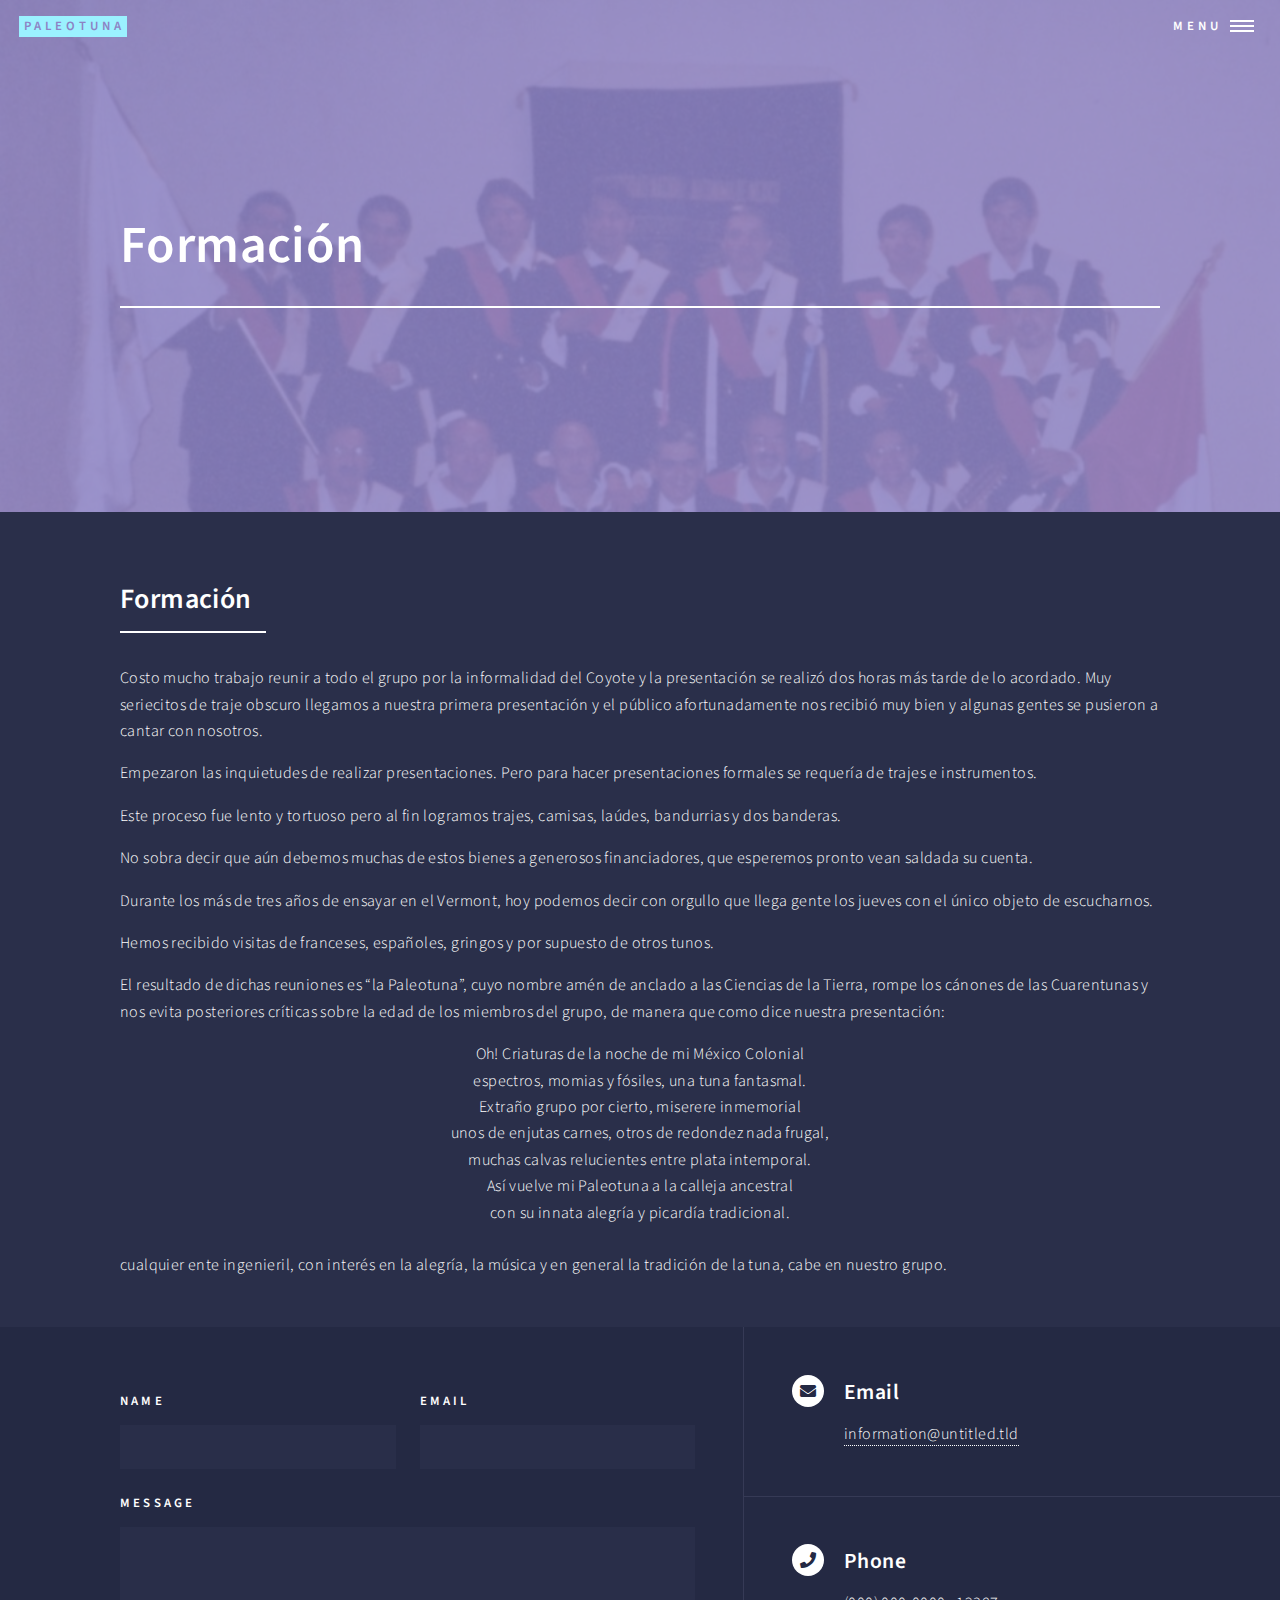
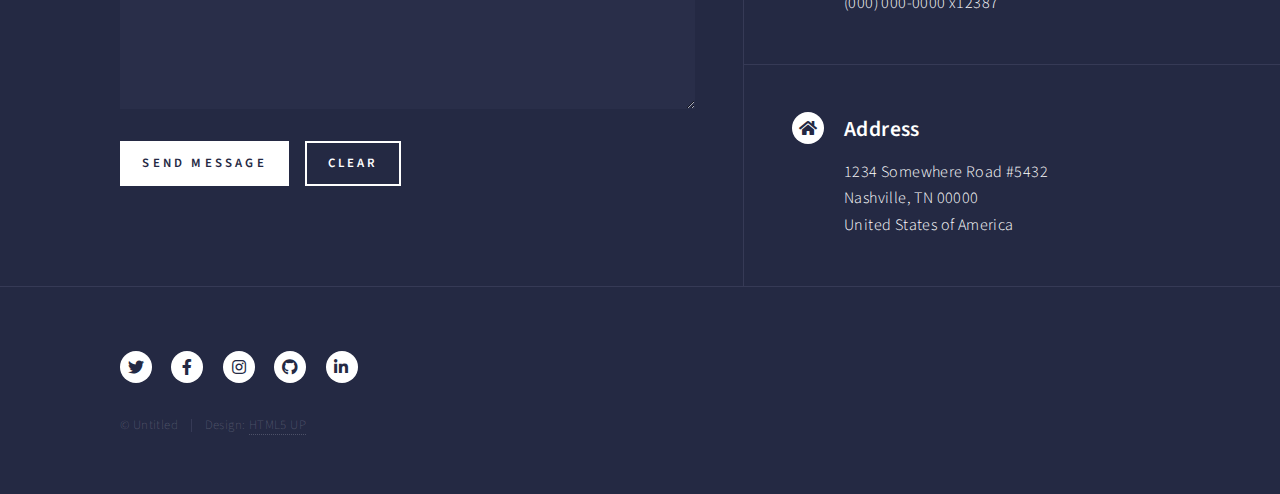
==== formacion.html @ 4a0a2aeb "paeloutun" ====
<!DOCTYPE HTML>
<!--
	Forty by HTML5 UP
	html5up.net | @ajlkn
	Free for personal and commercial use under the CCA 3.0 license (html5up.net/license)
-->
<html>
	<head>
		<title>Paleotuna</title>
		<meta charset="utf-8" />
		<meta name="viewport" content="width=device-width, initial-scale=1, user-scalable=no" />
		<link rel="stylesheet" href="assets/css/main.css" />
		<noscript><link rel="stylesheet" href="assets/css/noscript.css" /></noscript>
	</head>
	<body class="is-preload">

		<!-- Wrapper -->
			<div id="wrapper">

				<!-- Header -->
				<!-- Note: The "styleN" class below should match that of the banner element. -->
					<header id="header" class="alt style2">
						<a href="index.html" class="logo"><strong>PALEOTUNA</strong> </a>
						<nav>
							<a href="#menu">Menu</a>
						</nav>
					</header>

				<!-- Menu -->
					<nav id="menu">
						<ul class="links">
							<li><a href="index.html">Home</a></li>
							<li><a href="landing.html">Landing</a></li>
							<li><a href="generic.html">Generic</a></li>
							<li><a href="elements.html">Elements</a></li>
						</ul>
						<ul class="actions stacked">
							<li><a href="#" class="button primary fit">Get Started</a></li>
							<li><a href="#" class="button fit">Log In</a></li>
						</ul>
					</nav>

				<!-- Banner -->
				<!-- Note: The "styleN" class below should match that of the header element. -->
					<section id="banner" class="style2">
						<div class="inner">
							<span class="image">
								<img src="images/semblanza.jpg" alt="" />
							</span>
							<header class="major">
								<h1>Formación</h1>
							</header>
							<div class="content">
							
							</div>
						</div>
					</section>

				<!-- Main -->
					<div id="main">

						<!-- One -->
							<section id="one">
								<div class="inner">
									<header class="major">
										<h2>Formación</h2>
									</header>
                                   <p>
                                    Costo mucho trabajo reunir a todo el grupo por la informalidad del Coyote y la presentación se realizó dos horas más tarde de lo acordado. Muy seriecitos de traje obscuro llegamos a nuestra primera presentación y el público afortunadamente nos recibió muy bien y algunas gentes se pusieron a cantar con nosotros.</p>
                            <p>
                                Empezaron las inquietudes de realizar presentaciones.
                                Pero para hacer presentaciones formales se requería de trajes e instrumentos.
                                

                            </p>
                     <p>
                        Este proceso fue lento y tortuoso pero al fin logramos trajes, camisas, laúdes, bandurrias y dos banderas.
                        </p>
                            <p>No sobra decir que aún debemos muchas de estos bienes a generosos financiadores, que esperemos pronto vean saldada su cuenta.</p>
                        <p>Durante los más de tres años de ensayar en el Vermont, hoy podemos decir con orgullo que llega gente los jueves con el único objeto de escucharnos.</p>
                        
                        <p>Hemos recibido visitas de franceses, españoles, gringos y por supuesto de otros tunos.</p>
                        <p>El resultado de dichas reuniones es “la Paleotuna”, cuyo nombre amén de anclado a las Ciencias de la Tierra, rompe los cánones de las Cuarentunas y nos evita posteriores críticas sobre la edad de los miembros del grupo, de manera que como dice nuestra presentación:</p>
                        <div style="text-align: center;">
                        <span>Oh! Criaturas de la noche de mi México Colonial</span><br>
                        <span>espectros, momias y fósiles, una tuna fantasmal.</span><br>
                        <span>Extraño grupo por cierto, miserere inmemorial</span><br>
                        <span>unos de enjutas carnes, otros de redondez nada frugal,</span><br>
                        <span>muchas calvas relucientes entre plata intemporal.</span><br>
                        <span>Así vuelve  mi Paleotuna a la calleja ancestral</span><br>
                        <span>con su innata alegría y picardía tradicional.</span>
                    </div><br>
                    <p>cualquier ente ingenieril, con interés en la alegría, la música y en general la tradición de la tuna, cabe en nuestro grupo.</p>
                        </div>
							</section>

					

			

					</div>

				<!-- Contact -->
					<section id="contact">
						<div class="inner">
							<section>
								<form method="post" action="#">
									<div class="fields">
										<div class="field half">
											<label for="name">Name</label>
											<input type="text" name="name" id="name" />
										</div>
										<div class="field half">
											<label for="email">Email</label>
											<input type="text" name="email" id="email" />
										</div>
										<div class="field">
											<label for="message">Message</label>
											<textarea name="message" id="message" rows="6"></textarea>
										</div>
									</div>
									<ul class="actions">
										<li><input type="submit" value="Send Message" class="primary" /></li>
										<li><input type="reset" value="Clear" /></li>
									</ul>
								</form>
							</section>
							<section class="split">
								<section>
									<div class="contact-method">
										<span class="icon solid alt fa-envelope"></span>
										<h3>Email</h3>
										<a href="#">information@untitled.tld</a>
									</div>
								</section>
								<section>
									<div class="contact-method">
										<span class="icon solid alt fa-phone"></span>
										<h3>Phone</h3>
										<span>(000) 000-0000 x12387</span>
									</div>
								</section>
								<section>
									<div class="contact-method">
										<span class="icon solid alt fa-home"></span>
										<h3>Address</h3>
										<span>1234 Somewhere Road #5432<br />
										Nashville, TN 00000<br />
										United States of America</span>
									</div>
								</section>
							</section>
						</div>
					</section>

				<!-- Footer -->
					<footer id="footer">
						<div class="inner">
							<ul class="icons">
								<li><a href="#" class="icon brands alt fa-twitter"><span class="label">Twitter</span></a></li>
								<li><a href="#" class="icon brands alt fa-facebook-f"><span class="label">Facebook</span></a></li>
								<li><a href="#" class="icon brands alt fa-instagram"><span class="label">Instagram</span></a></li>
								<li><a href="#" class="icon brands alt fa-github"><span class="label">GitHub</span></a></li>
								<li><a href="#" class="icon brands alt fa-linkedin-in"><span class="label">LinkedIn</span></a></li>
							</ul>
							<ul class="copyright">
								<li>&copy; Untitled</li><li>Design: <a href="https://html5up.net">HTML5 UP</a></li>
							</ul>
						</div>
					</footer>

			</div>

		<!-- Scripts -->
			<script src="assets/js/jquery.min.js"></script>
			<script src="assets/js/jquery.scrolly.min.js"></script>
			<script src="assets/js/jquery.scrollex.min.js"></script>
			<script src="assets/js/browser.min.js"></script>
			<script src="assets/js/breakpoints.min.js"></script>
			<script src="assets/js/util.js"></script>
			<script src="assets/js/main.js"></script>

	</body>
</html>
---- assets/css/main.css ----
@import url(fontawesome-all.min.css);
@import url("https://fonts.googleapis.com/css?family=Source+Sans+Pro:300,300italic,600,600italic");

/*
	Forty by HTML5 UP
	html5up.net | @ajlkn
	Free for personal and commercial use under the CCA 3.0 license (html5up.net/license)
*/

html, body, div, span, applet, object,
iframe, h1, h2, h3, h4, h5, h6, p, blockquote,
pre, a, abbr, acronym, address, big, cite,
code, del, dfn, em, img, ins, kbd, q, s, samp,
small, strike, strong, sub, sup, tt, var, b,
u, i, center, dl, dt, dd, ol, ul, li, fieldset,
form, label, legend, table, caption, tbody,
tfoot, thead, tr, th, td, article, aside,
canvas, details, embed, figure, figcaption,
footer, header, hgroup, menu, nav, output, ruby,
section, summary, time, mark, audio, video {
	margin: 0;
	padding: 0;
	border: 0;
	font-size: 100%;
	font: inherit;
	vertical-align: baseline;}

article, aside, details, figcaption, figure,
footer, header, hgroup, menu, nav, section {
	display: block;}

body {
	line-height: 1;
}

ol, ul {
	list-style: none;
}

blockquote, q {
	quotes: none;
}

	blockquote:before, blockquote:after, q:before, q:after {
		content: '';
		content: none;
	}

table {
	border-collapse: collapse;
	border-spacing: 0;
}

body {
	-webkit-text-size-adjust: none;
}

mark {
	background-color: transparent;
	color: inherit;
}

input::-moz-focus-inner {
	border: 0;
	padding: 0;
}

input, select, textarea {
	-moz-appearance: none;
	-webkit-appearance: none;
	-ms-appearance: none;
	appearance: none;
}

/* Basic */

	@-ms-viewport {
		width: device-width;
	}

	body {
		-ms-overflow-style: scrollbar;
	}

	@media screen and (max-width: 480px) {

		html, body {
			min-width: 320px;
		}

	}

	html {
		box-sizing: border-box;
	}

	*, *:before, *:after {
		box-sizing: inherit;
	}

	body {
		background: #242943;
	}

		body.is-preload *, body.is-preload *:before, body.is-preload *:after {
			-moz-animation: none !important;
			-webkit-animation: none !important;
			-ms-animation: none !important;
			animation: none !important;
			-moz-transition: none !important;
			-webkit-transition: none !important;
			-ms-transition: none !important;
			transition: none !important;
		}

/* Type */

	body, input, select, textarea {
		color: #ffffff;
		font-family: "Source Sans Pro", Helvetica, sans-serif;
		font-size: 17pt;
		font-weight: 300;
		letter-spacing: 0.025em;
		line-height: 1.65;
	}

		@media screen and (max-width: 1680px) {

			body, input, select, textarea {
				font-size: 14pt;
			}

		}

		@media screen and (max-width: 1280px) {

			body, input, select, textarea {
				font-size: 12pt;
			}

		}

		@media screen and (max-width: 360px) {

			body, input, select, textarea {
				font-size: 11pt;
			}

		}

	a {
		-moz-transition: color 0.2s ease-in-out, border-bottom-color 0.2s ease-in-out;
		-webkit-transition: color 0.2s ease-in-out, border-bottom-color 0.2s ease-in-out;
		-ms-transition: color 0.2s ease-in-out, border-bottom-color 0.2s ease-in-out;
		transition: color 0.2s ease-in-out, border-bottom-color 0.2s ease-in-out;
		border-bottom: dotted 1px;
		color: inherit;
		text-decoration: none;
	}

		a:hover {
			border-bottom-color: transparent;
			color: #9bf1ff !important;
		}

		a:active {
			color: #53e3fb !important;
		}

	strong, b {
		color: #ffffff;
		font-weight: 600;
	}

	em, i {
		font-style: italic;
	}

	p {
		margin: 0 0 1em 0;
	}

	h1, h2, h3, h4, h5, h6 {
		color: #ffffff;
		font-weight: 600;
		line-height: 1.65;
		margin: 0 0 1em 0;
	}

		h1 a, h2 a, h3 a, h4 a, h5 a, h6 a {
			color: inherit;
			border-bottom: 0;
		}

	h1 {
		font-size: 2.5em;
	}

	h2 {
		font-size: 1.75em;
	}

	h3 {
		font-size: 1.35em;
	}

	h4 {
		font-size: 1.1em;
	}

	h5 {
		font-size: 0.9em;
	}

	h6 {
		font-size: 0.7em;
	}

	@media screen and (max-width: 736px) {

		h1 {
			font-size: 2em;
		}

		h2 {
			font-size: 1.5em;
		}

		h3 {
			font-size: 1.25em;
		}

	}

	sub {
		font-size: 0.8em;
		position: relative;
		top: 0.5em;
	}

	sup {
		font-size: 0.8em;
		position: relative;
		top: -0.5em;
	}

	blockquote {
		border-left: solid 4px rgba(212, 212, 255, 0.1);
		font-style: italic;
		margin: 0 0 2em 0;
		padding: 0.5em 0 0.5em 2em;
	}

	code {
		background: rgba(212, 212, 255, 0.035);
		font-family: "Courier New", monospace;
		font-size: 0.9em;
		margin: 0 0.25em;
		padding: 0.25em 0.65em;
	}

	pre {
		-webkit-overflow-scrolling: touch;
		font-family: "Courier New", monospace;
		font-size: 0.9em;
		margin: 0 0 2em 0;
	}

		pre code {
			display: block;
			line-height: 1.75;
			padding: 1em 1.5em;
			overflow-x: auto;
		}

	hr {
		border: 0;
		border-bottom: solid 1px rgba(212, 212, 255, 0.1);
		margin: 2em 0;
	}

		hr.major {
			margin: 3em 0;
		}

	.align-left {
		text-align: left;
	}

	.align-center {
		text-align: center;
	}

	.align-right {
		text-align: right;
	}

/* Row */

	.row {
		display: flex;
		flex-wrap: wrap;
		box-sizing: border-box;
		align-items: stretch;
	}

		.row > * {
			box-sizing: border-box;
		}

		.row.gtr-uniform > * > :last-child {
			margin-bottom: 0;
		}

		.row.aln-left {
			justify-content: flex-start;
		}

		.row.aln-center {
			justify-content: center;
		}

		.row.aln-right {
			justify-content: flex-end;
		}

		.row.aln-top {
			align-items: flex-start;
		}

		.row.aln-middle {
			align-items: center;
		}

		.row.aln-bottom {
			align-items: flex-end;
		}

		.row > .imp {
			order: -1;
		}

		.row > .col-1 {
			width: 8.33333%;
		}

		.row > .off-1 {
			margin-left: 8.33333%;
		}

		.row > .col-2 {
			width: 16.66667%;
		}

		.row > .off-2 {
			margin-left: 16.66667%;
		}

		.row > .col-3 {
			width: 25%;
		}

		.row > .off-3 {
			margin-left: 25%;
		}

		.row > .col-4 {
			width: 33.33333%;
		}

		.row > .off-4 {
			margin-left: 33.33333%;
		}

		.row > .col-5 {
			width: 41.66667%;
		}

		.row > .off-5 {
			margin-left: 41.66667%;
		}

		.row > .col-6 {
			width: 50%;
		}

		.row > .off-6 {
			margin-left: 50%;
		}

		.row > .col-7 {
			width: 58.33333%;
		}

		.row > .off-7 {
			margin-left: 58.33333%;
		}

		.row > .col-8 {
			width: 66.66667%;
		}

		.row > .off-8 {
			margin-left: 66.66667%;
		}

		.row > .col-9 {
			width: 75%;
		}

		.row > .off-9 {
			margin-left: 75%;
		}

		.row > .col-10 {
			width: 83.33333%;
		}

		.row > .off-10 {
			margin-left: 83.33333%;
		}

		.row > .col-11 {
			width: 91.66667%;
		}

		.row > .off-11 {
			margin-left: 91.66667%;
		}

		.row > .col-12 {
			width: 100%;
		}

		.row > .off-12 {
			margin-left: 100%;
		}

		.row.gtr-0 {
			margin-top: 0;
			margin-left: 0em;
		}

			.row.gtr-0 > * {
				padding: 0 0 0 0em;
			}

			.row.gtr-0.gtr-uniform {
				margin-top: 0em;
			}

				.row.gtr-0.gtr-uniform > * {
					padding-top: 0em;
				}

		.row.gtr-25 {
			margin-top: 0;
			margin-left: -0.5em;
		}

			.row.gtr-25 > * {
				padding: 0 0 0 0.5em;
			}

			.row.gtr-25.gtr-uniform {
				margin-top: -0.5em;
			}

				.row.gtr-25.gtr-uniform > * {
					padding-top: 0.5em;
				}

		.row.gtr-50 {
			margin-top: 0;
			margin-left: -1em;
		}

			.row.gtr-50 > * {
				padding: 0 0 0 1em;
			}

			.row.gtr-50.gtr-uniform {
				margin-top: -1em;
			}

				.row.gtr-50.gtr-uniform > * {
					padding-top: 1em;
				}

		.row {
			margin-top: 0;
			margin-left: -2em;
		}

			.row > * {
				padding: 0 0 0 2em;
			}

			.row.gtr-uniform {
				margin-top: -2em;
			}

				.row.gtr-uniform > * {
					padding-top: 2em;
				}

		.row.gtr-150 {
			margin-top: 0;
			margin-left: -3em;
		}

			.row.gtr-150 > * {
				padding: 0 0 0 3em;
			}

			.row.gtr-150.gtr-uniform {
				margin-top: -3em;
			}

				.row.gtr-150.gtr-uniform > * {
					padding-top: 3em;
				}

		.row.gtr-200 {
			margin-top: 0;
			margin-left: -4em;
		}

			.row.gtr-200 > * {
				padding: 0 0 0 4em;
			}

			.row.gtr-200.gtr-uniform {
				margin-top: -4em;
			}

				.row.gtr-200.gtr-uniform > * {
					padding-top: 4em;
				}

		@media screen and (max-width: 1680px) {

			.row {
				display: flex;
				flex-wrap: wrap;
				box-sizing: border-box;
				align-items: stretch;
			}

				.row > * {
					box-sizing: border-box;
				}

				.row.gtr-uniform > * > :last-child {
					margin-bottom: 0;
				}

				.row.aln-left {
					justify-content: flex-start;
				}

				.row.aln-center {
					justify-content: center;
				}

				.row.aln-right {
					justify-content: flex-end;
				}

				.row.aln-top {
					align-items: flex-start;
				}

				.row.aln-middle {
					align-items: center;
				}

				.row.aln-bottom {
					align-items: flex-end;
				}

				.row > .imp-xlarge {
					order: -1;
				}

				.row > .col-1-xlarge {
					width: 8.33333%;
				}

				.row > .off-1-xlarge {
					margin-left: 8.33333%;
				}

				.row > .col-2-xlarge {
					width: 16.66667%;
				}

				.row > .off-2-xlarge {
					margin-left: 16.66667%;
				}

				.row > .col-3-xlarge {
					width: 25%;
				}

				.row > .off-3-xlarge {
					margin-left: 25%;
				}

				.row > .col-4-xlarge {
					width: 33.33333%;
				}

				.row > .off-4-xlarge {
					margin-left: 33.33333%;
				}

				.row > .col-5-xlarge {
					width: 41.66667%;
				}

				.row > .off-5-xlarge {
					margin-left: 41.66667%;
				}

				.row > .col-6-xlarge {
					width: 50%;
				}

				.row > .off-6-xlarge {
					margin-left: 50%;
				}

				.row > .col-7-xlarge {
					width: 58.33333%;
				}

				.row > .off-7-xlarge {
					margin-left: 58.33333%;
				}

				.row > .col-8-xlarge {
					width: 66.66667%;
				}

				.row > .off-8-xlarge {
					margin-left: 66.66667%;
				}

				.row > .col-9-xlarge {
					width: 75%;
				}

				.row > .off-9-xlarge {
					margin-left: 75%;
				}

				.row > .col-10-xlarge {
					width: 83.33333%;
				}

				.row > .off-10-xlarge {
					margin-left: 83.33333%;
				}

				.row > .col-11-xlarge {
					width: 91.66667%;
				}

				.row > .off-11-xlarge {
					margin-left: 91.66667%;
				}

				.row > .col-12-xlarge {
					width: 100%;
				}

				.row > .off-12-xlarge {
					margin-left: 100%;
				}

				.row.gtr-0 {
					margin-top: 0;
					margin-left: 0em;
				}

					.row.gtr-0 > * {
						padding: 0 0 0 0em;
					}

					.row.gtr-0.gtr-uniform {
						margin-top: 0em;
					}

						.row.gtr-0.gtr-uniform > * {
							padding-top: 0em;
						}

				.row.gtr-25 {
					margin-top: 0;
					margin-left: -0.5em;
				}

					.row.gtr-25 > * {
						padding: 0 0 0 0.5em;
					}

					.row.gtr-25.gtr-uniform {
						margin-top: -0.5em;
					}

						.row.gtr-25.gtr-uniform > * {
							padding-top: 0.5em;
						}

				.row.gtr-50 {
					margin-top: 0;
					margin-left: -1em;
				}

					.row.gtr-50 > * {
						padding: 0 0 0 1em;
					}

					.row.gtr-50.gtr-uniform {
						margin-top: -1em;
					}

						.row.gtr-50.gtr-uniform > * {
							padding-top: 1em;
						}

				.row {
					margin-top: 0;
					margin-left: -2em;
				}

					.row > * {
						padding: 0 0 0 2em;
					}

					.row.gtr-uniform {
						margin-top: -2em;
					}

						.row.gtr-uniform > * {
							padding-top: 2em;
						}

				.row.gtr-150 {
					margin-top: 0;
					margin-left: -3em;
				}

					.row.gtr-150 > * {
						padding: 0 0 0 3em;
					}

					.row.gtr-150.gtr-uniform {
						margin-top: -3em;
					}

						.row.gtr-150.gtr-uniform > * {
							padding-top: 3em;
						}

				.row.gtr-200 {
					margin-top: 0;
					margin-left: -4em;
				}

					.row.gtr-200 > * {
						padding: 0 0 0 4em;
					}

					.row.gtr-200.gtr-uniform {
						margin-top: -4em;
					}

						.row.gtr-200.gtr-uniform > * {
							padding-top: 4em;
						}

		}

		@media screen and (max-width: 1280px) {

			.row {
				display: flex;
				flex-wrap: wrap;
				box-sizing: border-box;
				align-items: stretch;
			}

				.row > * {
					box-sizing: border-box;
				}

				.row.gtr-uniform > * > :last-child {
					margin-bottom: 0;
				}

				.row.aln-left {
					justify-content: flex-start;
				}

				.row.aln-center {
					justify-content: center;
				}

				.row.aln-right {
					justify-content: flex-end;
				}

				.row.aln-top {
					align-items: flex-start;
				}

				.row.aln-middle {
					align-items: center;
				}

				.row.aln-bottom {
					align-items: flex-end;
				}

				.row > .imp-large {
					order: -1;
				}

				.row > .col-1-large {
					width: 8.33333%;
				}

				.row > .off-1-large {
					margin-left: 8.33333%;
				}

				.row > .col-2-large {
					width: 16.66667%;
				}

				.row > .off-2-large {
					margin-left: 16.66667%;
				}

				.row > .col-3-large {
					width: 25%;
				}

				.row > .off-3-large {
					margin-left: 25%;
				}

				.row > .col-4-large {
					width: 33.33333%;
				}

				.row > .off-4-large {
					margin-left: 33.33333%;
				}

				.row > .col-5-large {
					width: 41.66667%;
				}

				.row > .off-5-large {
					margin-left: 41.66667%;
				}

				.row > .col-6-large {
					width: 50%;
				}

				.row > .off-6-large {
					margin-left: 50%;
				}

				.row > .col-7-large {
					width: 58.33333%;
				}

				.row > .off-7-large {
					margin-left: 58.33333%;
				}

				.row > .col-8-large {
					width: 66.66667%;
				}

				.row > .off-8-large {
					margin-left: 66.66667%;
				}

				.row > .col-9-large {
					width: 75%;
				}

				.row > .off-9-large {
					margin-left: 75%;
				}

				.row > .col-10-large {
					width: 83.33333%;
				}

				.row > .off-10-large {
					margin-left: 83.33333%;
				}

				.row > .col-11-large {
					width: 91.66667%;
				}

				.row > .off-11-large {
					margin-left: 91.66667%;
				}

				.row > .col-12-large {
					width: 100%;
				}

				.row > .off-12-large {
					margin-left: 100%;
				}

				.row.gtr-0 {
					margin-top: 0;
					margin-left: 0em;
				}

					.row.gtr-0 > * {
						padding: 0 0 0 0em;
					}

					.row.gtr-0.gtr-uniform {
						margin-top: 0em;
					}

						.row.gtr-0.gtr-uniform > * {
							padding-top: 0em;
						}

				.row.gtr-25 {
					margin-top: 0;
					margin-left: -0.375em;
				}

					.row.gtr-25 > * {
						padding: 0 0 0 0.375em;
					}

					.row.gtr-25.gtr-uniform {
						margin-top: -0.375em;
					}

						.row.gtr-25.gtr-uniform > * {
							padding-top: 0.375em;
						}

				.row.gtr-50 {
					margin-top: 0;
					margin-left: -0.75em;
				}

					.row.gtr-50 > * {
						padding: 0 0 0 0.75em;
					}

					.row.gtr-50.gtr-uniform {
						margin-top: -0.75em;
					}

						.row.gtr-50.gtr-uniform > * {
							padding-top: 0.75em;
						}

				.row {
					margin-top: 0;
					margin-left: -1.5em;
				}

					.row > * {
						padding: 0 0 0 1.5em;
					}

					.row.gtr-uniform {
						margin-top: -1.5em;
					}

						.row.gtr-uniform > * {
							padding-top: 1.5em;
						}

				.row.gtr-150 {
					margin-top: 0;
					margin-left: -2.25em;
				}

					.row.gtr-150 > * {
						padding: 0 0 0 2.25em;
					}

					.row.gtr-150.gtr-uniform {
						margin-top: -2.25em;
					}

						.row.gtr-150.gtr-uniform > * {
							padding-top: 2.25em;
						}

				.row.gtr-200 {
					margin-top: 0;
					margin-left: -3em;
				}

					.row.gtr-200 > * {
						padding: 0 0 0 3em;
					}

					.row.gtr-200.gtr-uniform {
						margin-top: -3em;
					}

						.row.gtr-200.gtr-uniform > * {
							padding-top: 3em;
						}

		}

		@media screen and (max-width: 980px) {

			.row {
				display: flex;
				flex-wrap: wrap;
				box-sizing: border-box;
				align-items: stretch;
			}

				.row > * {
					box-sizing: border-box;
				}

				.row.gtr-uniform > * > :last-child {
					margin-bottom: 0;
				}

				.row.aln-left {
					justify-content: flex-start;
				}

				.row.aln-center {
					justify-content: center;
				}

				.row.aln-right {
					justify-content: flex-end;
				}

				.row.aln-top {
					align-items: flex-start;
				}

				.row.aln-middle {
					align-items: center;
				}

				.row.aln-bottom {
					align-items: flex-end;
				}

				.row > .imp-medium {
					order: -1;
				}

				.row > .col-1-medium {
					width: 8.33333%;
				}

				.row > .off-1-medium {
					margin-left: 8.33333%;
				}

				.row > .col-2-medium {
					width: 16.66667%;
				}

				.row > .off-2-medium {
					margin-left: 16.66667%;
				}

				.row > .col-3-medium {
					width: 25%;
				}

				.row > .off-3-medium {
					margin-left: 25%;
				}

				.row > .col-4-medium {
					width: 33.33333%;
				}

				.row > .off-4-medium {
					margin-left: 33.33333%;
				}

				.row > .col-5-medium {
					width: 41.66667%;
				}

				.row > .off-5-medium {
					margin-left: 41.66667%;
				}

				.row > .col-6-medium {
					width: 50%;
				}

				.row > .off-6-medium {
					margin-left: 50%;
				}

				.row > .col-7-medium {
					width: 58.33333%;
				}

				.row > .off-7-medium {
					margin-left: 58.33333%;
				}

				.row > .col-8-medium {
					width: 66.66667%;
				}

				.row > .off-8-medium {
					margin-left: 66.66667%;
				}

				.row > .col-9-medium {
					width: 75%;
				}

				.row > .off-9-medium {
					margin-left: 75%;
				}

				.row > .col-10-medium {
					width: 83.33333%;
				}

				.row > .off-10-medium {
					margin-left: 83.33333%;
				}

				.row > .col-11-medium {
					width: 91.66667%;
				}

				.row > .off-11-medium {
					margin-left: 91.66667%;
				}

				.row > .col-12-medium {
					width: 100%;
				}

				.row > .off-12-medium {
					margin-left: 100%;
				}

				.row.gtr-0 {
					margin-top: 0;
					margin-left: 0em;
				}

					.row.gtr-0 > * {
						padding: 0 0 0 0em;
					}

					.row.gtr-0.gtr-uniform {
						margin-top: 0em;
					}

						.row.gtr-0.gtr-uniform > * {
							padding-top: 0em;
						}

				.row.gtr-25 {
					margin-top: 0;
					margin-left: -0.375em;
				}

					.row.gtr-25 > * {
						padding: 0 0 0 0.375em;
					}

					.row.gtr-25.gtr-uniform {
						margin-top: -0.375em;
					}

						.row.gtr-25.gtr-uniform > * {
							padding-top: 0.375em;
						}

				.row.gtr-50 {
					margin-top: 0;
					margin-left: -0.75em;
				}

					.row.gtr-50 > * {
						padding: 0 0 0 0.75em;
					}

					.row.gtr-50.gtr-uniform {
						margin-top: -0.75em;
					}

						.row.gtr-50.gtr-uniform > * {
							padding-top: 0.75em;
						}

				.row {
					margin-top: 0;
					margin-left: -1.5em;
				}

					.row > * {
						padding: 0 0 0 1.5em;
					}

					.row.gtr-uniform {
						margin-top: -1.5em;
					}

						.row.gtr-uniform > * {
							padding-top: 1.5em;
						}

				.row.gtr-150 {
					margin-top: 0;
					margin-left: -2.25em;
				}

					.row.gtr-150 > * {
						padding: 0 0 0 2.25em;
					}

					.row.gtr-150.gtr-uniform {
						margin-top: -2.25em;
					}

						.row.gtr-150.gtr-uniform > * {
							padding-top: 2.25em;
						}

				.row.gtr-200 {
					margin-top: 0;
					margin-left: -3em;
				}

					.row.gtr-200 > * {
						padding: 0 0 0 3em;
					}

					.row.gtr-200.gtr-uniform {
						margin-top: -3em;
					}

						.row.gtr-200.gtr-uniform > * {
							padding-top: 3em;
						}

		}

		@media screen and (max-width: 736px) {

			.row {
				display: flex;
				flex-wrap: wrap;
				box-sizing: border-box;
				align-items: stretch;
			}

				.row > * {
					box-sizing: border-box;
				}

				.row.gtr-uniform > * > :last-child {
					margin-bottom: 0;
				}

				.row.aln-left {
					justify-content: flex-start;
				}

				.row.aln-center {
					justify-content: center;
				}

				.row.aln-right {
					justify-content: flex-end;
				}

				.row.aln-top {
					align-items: flex-start;
				}

				.row.aln-middle {
					align-items: center;
				}

				.row.aln-bottom {
					align-items: flex-end;
				}

				.row > .imp-small {
					order: -1;
				}

				.row > .col-1-small {
					width: 8.33333%;
				}

				.row > .off-1-small {
					margin-left: 8.33333%;
				}

				.row > .col-2-small {
					width: 16.66667%;
				}

				.row > .off-2-small {
					margin-left: 16.66667%;
				}

				.row > .col-3-small {
					width: 25%;
				}

				.row > .off-3-small {
					margin-left: 25%;
				}

				.row > .col-4-small {
					width: 33.33333%;
				}

				.row > .off-4-small {
					margin-left: 33.33333%;
				}

				.row > .col-5-small {
					width: 41.66667%;
				}

				.row > .off-5-small {
					margin-left: 41.66667%;
				}

				.row > .col-6-small {
					width: 50%;
				}

				.row > .off-6-small {
					margin-left: 50%;
				}

				.row > .col-7-small {
					width: 58.33333%;
				}

				.row > .off-7-small {
					margin-left: 58.33333%;
				}

				.row > .col-8-small {
					width: 66.66667%;
				}

				.row > .off-8-small {
					margin-left: 66.66667%;
				}

				.row > .col-9-small {
					width: 75%;
				}

				.row > .off-9-small {
					margin-left: 75%;
				}

				.row > .col-10-small {
					width: 83.33333%;
				}

				.row > .off-10-small {
					margin-left: 83.33333%;
				}

				.row > .col-11-small {
					width: 91.66667%;
				}

				.row > .off-11-small {
					margin-left: 91.66667%;
				}

				.row > .col-12-small {
					width: 100%;
				}

				.row > .off-12-small {
					margin-left: 100%;
				}

				.row.gtr-0 {
					margin-top: 0;
					margin-left: 0em;
				}

					.row.gtr-0 > * {
						padding: 0 0 0 0em;
					}

					.row.gtr-0.gtr-uniform {
						margin-top: 0em;
					}

						.row.gtr-0.gtr-uniform > * {
							padding-top: 0em;
						}

				.row.gtr-25 {
					margin-top: 0;
					margin-left: -0.3125em;
				}

					.row.gtr-25 > * {
						padding: 0 0 0 0.3125em;
					}

					.row.gtr-25.gtr-uniform {
						margin-top: -0.3125em;
					}

						.row.gtr-25.gtr-uniform > * {
							padding-top: 0.3125em;
						}

				.row.gtr-50 {
					margin-top: 0;
					margin-left: -0.625em;
				}

					.row.gtr-50 > * {
						padding: 0 0 0 0.625em;
					}

					.row.gtr-50.gtr-uniform {
						margin-top: -0.625em;
					}

						.row.gtr-50.gtr-uniform > * {
							padding-top: 0.625em;
						}

				.row {
					margin-top: 0;
					margin-left: -1.25em;
				}

					.row > * {
						padding: 0 0 0 1.25em;
					}

					.row.gtr-uniform {
						margin-top: -1.25em;
					}

						.row.gtr-uniform > * {
							padding-top: 1.25em;
						}

				.row.gtr-150 {
					margin-top: 0;
					margin-left: -1.875em;
				}

					.row.gtr-150 > * {
						padding: 0 0 0 1.875em;
					}

					.row.gtr-150.gtr-uniform {
						margin-top: -1.875em;
					}

						.row.gtr-150.gtr-uniform > * {
							padding-top: 1.875em;
						}

				.row.gtr-200 {
					margin-top: 0;
					margin-left: -2.5em;
				}

					.row.gtr-200 > * {
						padding: 0 0 0 2.5em;
					}

					.row.gtr-200.gtr-uniform {
						margin-top: -2.5em;
					}

						.row.gtr-200.gtr-uniform > * {
							padding-top: 2.5em;
						}

		}

		@media screen and (max-width: 480px) {

			.row {
				display: flex;
				flex-wrap: wrap;
				box-sizing: border-box;
				align-items: stretch;
			}

				.row > * {
					box-sizing: border-box;
				}

				.row.gtr-uniform > * > :last-child {
					margin-bottom: 0;
				}

				.row.aln-left {
					justify-content: flex-start;
				}

				.row.aln-center {
					justify-content: center;
				}

				.row.aln-right {
					justify-content: flex-end;
				}

				.row.aln-top {
					align-items: flex-start;
				}

				.row.aln-middle {
					align-items: center;
				}

				.row.aln-bottom {
					align-items: flex-end;
				}

				.row > .imp-xsmall {
					order: -1;
				}

				.row > .col-1-xsmall {
					width: 8.33333%;
				}

				.row > .off-1-xsmall {
					margin-left: 8.33333%;
				}

				.row > .col-2-xsmall {
					width: 16.66667%;
				}

				.row > .off-2-xsmall {
					margin-left: 16.66667%;
				}

				.row > .col-3-xsmall {
					width: 25%;
				}

				.row > .off-3-xsmall {
					margin-left: 25%;
				}

				.row > .col-4-xsmall {
					width: 33.33333%;
				}

				.row > .off-4-xsmall {
					margin-left: 33.33333%;
				}

				.row > .col-5-xsmall {
					width: 41.66667%;
				}

				.row > .off-5-xsmall {
					margin-left: 41.66667%;
				}

				.row > .col-6-xsmall {
					width: 50%;
				}

				.row > .off-6-xsmall {
					margin-left: 50%;
				}

				.row > .col-7-xsmall {
					width: 58.33333%;
				}

				.row > .off-7-xsmall {
					margin-left: 58.33333%;
				}

				.row > .col-8-xsmall {
					width: 66.66667%;
				}

				.row > .off-8-xsmall {
					margin-left: 66.66667%;
				}

				.row > .col-9-xsmall {
					width: 75%;
				}

				.row > .off-9-xsmall {
					margin-left: 75%;
				}

				.row > .col-10-xsmall {
					width: 83.33333%;
				}

				.row > .off-10-xsmall {
					margin-left: 83.33333%;
				}

				.row > .col-11-xsmall {
					width: 91.66667%;
				}

				.row > .off-11-xsmall {
					margin-left: 91.66667%;
				}

				.row > .col-12-xsmall {
					width: 100%;
				}

				.row > .off-12-xsmall {
					margin-left: 100%;
				}

				.row.gtr-0 {
					margin-top: 0;
					margin-left: 0em;
				}

					.row.gtr-0 > * {
						padding: 0 0 0 0em;
					}

					.row.gtr-0.gtr-uniform {
						margin-top: 0em;
					}

						.row.gtr-0.gtr-uniform > * {
							padding-top: 0em;
						}

				.row.gtr-25 {
					margin-top: 0;
					margin-left: -0.3125em;
				}

					.row.gtr-25 > * {
						padding: 0 0 0 0.3125em;
					}

					.row.gtr-25.gtr-uniform {
						margin-top: -0.3125em;
					}

						.row.gtr-25.gtr-uniform > * {
							padding-top: 0.3125em;
						}

				.row.gtr-50 {
					margin-top: 0;
					margin-left: -0.625em;
				}

					.row.gtr-50 > * {
						padding: 0 0 0 0.625em;
					}

					.row.gtr-50.gtr-uniform {
						margin-top: -0.625em;
					}

						.row.gtr-50.gtr-uniform > * {
							padding-top: 0.625em;
						}

				.row {
					margin-top: 0;
					margin-left: -1.25em;
				}

					.row > * {
						padding: 0 0 0 1.25em;
					}

					.row.gtr-uniform {
						margin-top: -1.25em;
					}

						.row.gtr-uniform > * {
							padding-top: 1.25em;
						}

				.row.gtr-150 {
					margin-top: 0;
					margin-left: -1.875em;
				}

					.row.gtr-150 > * {
						padding: 0 0 0 1.875em;
					}

					.row.gtr-150.gtr-uniform {
						margin-top: -1.875em;
					}

						.row.gtr-150.gtr-uniform > * {
							padding-top: 1.875em;
						}

				.row.gtr-200 {
					margin-top: 0;
					margin-left: -2.5em;
				}

					.row.gtr-200 > * {
						padding: 0 0 0 2.5em;
					}

					.row.gtr-200.gtr-uniform {
						margin-top: -2.5em;
					}

						.row.gtr-200.gtr-uniform > * {
							padding-top: 2.5em;
						}

		}

/* Section/Article */

	section.special, article.special {
		text-align: center;
	}

	header.major {
		width: -moz-max-content;
		width: -webkit-max-content;
		width: -ms-max-content;
		width: max-content;
		margin-bottom: 2em;
	}

		header.major > :first-child {
			margin-bottom: 0;
			width: calc(100% + 0.5em);
		}

			header.major > :first-child:after {
				content: '';
				background-color: #ffffff;
				display: block;
				height: 2px;
				margin: 0.325em 0 0.5em 0;
				width: 100%;
			}

		header.major > p {
			font-size: 0.7em;
			font-weight: 600;
			letter-spacing: 0.25em;
			margin-bottom: 0;
			text-transform: uppercase;
		}

		body.is-ie header.major > :first-child:after {
			max-width: 9em;
		}

		body.is-ie header.major > h1:after {
			max-width: 100% !important;
		}

	@media screen and (max-width: 736px) {

		header.major > p br {
			display: none;
		}

	}

/* Form */

	form {
		margin: 0 0 2em 0;
	}

		form > :last-child {
			margin-bottom: 0;
		}

		form > .fields {
			display: -moz-flex;
			display: -webkit-flex;
			display: -ms-flex;
			display: flex;
			-moz-flex-wrap: wrap;
			-webkit-flex-wrap: wrap;
			-ms-flex-wrap: wrap;
			flex-wrap: wrap;
			width: calc(100% + 3em);
			margin: -1.5em 0 2em -1.5em;
		}

			form > .fields > .field {
				-moz-flex-grow: 0;
				-webkit-flex-grow: 0;
				-ms-flex-grow: 0;
				flex-grow: 0;
				-moz-flex-shrink: 0;
				-webkit-flex-shrink: 0;
				-ms-flex-shrink: 0;
				flex-shrink: 0;
				padding: 1.5em 0 0 1.5em;
				width: calc(100% - 1.5em);
			}

				form > .fields > .field.half {
					width: calc(50% - 0.75em);
				}

				form > .fields > .field.third {
					width: calc(100%/3 - 0.5em);
				}

				form > .fields > .field.quarter {
					width: calc(25% - 0.375em);
				}

		@media screen and (max-width: 480px) {

			form > .fields {
				width: calc(100% + 3em);
				margin: -1.5em 0 2em -1.5em;
			}

				form > .fields > .field {
					padding: 1.5em 0 0 1.5em;
					width: calc(100% - 1.5em);
				}

					form > .fields > .field.half {
						width: calc(100% - 1.5em);
					}

					form > .fields > .field.third {
						width: calc(100% - 1.5em);
					}

					form > .fields > .field.quarter {
						width: calc(100% - 1.5em);
					}

		}

	label {
		color: #ffffff;
		display: block;
		font-size: 0.8em;
		font-weight: 600;
		letter-spacing: 0.25em;
		margin: 0 0 1em 0;
		text-transform: uppercase;
	}

	input[type="text"],
	input[type="password"],
	input[type="email"],
	input[type="tel"],
	input[type="search"],
	input[type="url"],
	select,
	textarea {
		-moz-appearance: none;
		-webkit-appearance: none;
		-ms-appearance: none;
		appearance: none;
		background: rgba(212, 212, 255, 0.035);
		border: none;
		border-radius: 0;
		color: inherit;
		display: block;
		outline: 0;
		padding: 0 1em;
		text-decoration: none;
		width: 100%;
	}

		input[type="text"]:invalid,
		input[type="password"]:invalid,
		input[type="email"]:invalid,
		input[type="tel"]:invalid,
		input[type="search"]:invalid,
		input[type="url"]:invalid,
		select:invalid,
		textarea:invalid {
			box-shadow: none;
		}

		input[type="text"]:focus,
		input[type="password"]:focus,
		input[type="email"]:focus,
		input[type="tel"]:focus,
		input[type="search"]:focus,
		input[type="url"]:focus,
		select:focus,
		textarea:focus {
			border-color: #9bf1ff;
			box-shadow: 0 0 0 2px #9bf1ff;
		}

	select {
		background-image: url("data:image/svg+xml;charset=utf8,%3Csvg xmlns='http://www.w3.org/2000/svg' width='40' height='40' preserveAspectRatio='none' viewBox='0 0 40 40'%3E%3Cpath d='M9.4,12.3l10.4,10.4l10.4-10.4c0.2-0.2,0.5-0.4,0.9-0.4c0.3,0,0.6,0.1,0.9,0.4l3.3,3.3c0.2,0.2,0.4,0.5,0.4,0.9 c0,0.4-0.1,0.6-0.4,0.9L20.7,31.9c-0.2,0.2-0.5,0.4-0.9,0.4c-0.3,0-0.6-0.1-0.9-0.4L4.3,17.3c-0.2-0.2-0.4-0.5-0.4-0.9 c0-0.4,0.1-0.6,0.4-0.9l3.3-3.3c0.2-0.2,0.5-0.4,0.9-0.4S9.1,12.1,9.4,12.3z' fill='rgba(212, 212, 255, 0.1)' /%3E%3C/svg%3E");
		background-size: 1.25rem;
		background-repeat: no-repeat;
		background-position: calc(100% - 1rem) center;
		height: 2.75em;
		padding-right: 2.75em;
		text-overflow: ellipsis;
	}

		select option {
			color: #ffffff;
			background: #242943;
		}

		select:focus::-ms-value {
			background-color: transparent;
		}

		select::-ms-expand {
			display: none;
		}

	input[type="text"],
	input[type="password"],
	input[type="email"],
	input[type="tel"],
	input[type="search"],
	input[type="url"],
	select {
		height: 2.75em;
	}

	textarea {
		padding: 0.75em 1em;
	}

	input[type="checkbox"],
	input[type="radio"] {
		-moz-appearance: none;
		-webkit-appearance: none;
		-ms-appearance: none;
		appearance: none;
		display: block;
		float: left;
		margin-right: -2em;
		opacity: 0;
		width: 1em;
		z-index: -1;
	}

		input[type="checkbox"] + label,
		input[type="radio"] + label {
			text-decoration: none;
			color: #ffffff;
			cursor: pointer;
			display: inline-block;
			font-weight: 300;
			padding-left: 2.65em;
			padding-right: 0.75em;
			position: relative;
		}

			input[type="checkbox"] + label:before,
			input[type="radio"] + label:before {
				-moz-osx-font-smoothing: grayscale;
				-webkit-font-smoothing: antialiased;
				display: inline-block;
				font-style: normal;
				font-variant: normal;
				text-rendering: auto;
				line-height: 1;
				text-transform: none !important;
				font-family: 'Font Awesome 5 Free';
				font-weight: 900;
			}

			input[type="checkbox"] + label:before,
			input[type="radio"] + label:before {
				background: rgba(212, 212, 255, 0.035);
				content: '';
				display: inline-block;
				font-size: 0.8em;
				height: 2.0625em;
				left: 0;
				letter-spacing: 0;
				line-height: 2.0625em;
				position: absolute;
				text-align: center;
				top: 0;
				width: 2.0625em;
			}

		input[type="checkbox"]:checked + label:before,
		input[type="radio"]:checked + label:before {
			background: #ffffff;
			border-color: #9bf1ff;
			content: '\f00c';
			color: #242943;
		}

		input[type="checkbox"]:focus + label:before,
		input[type="radio"]:focus + label:before {
			box-shadow: 0 0 0 2px #9bf1ff;
		}

	input[type="radio"] + label:before {
		border-radius: 100%;
	}

	::-webkit-input-placeholder {
		color: rgba(244, 244, 255, 0.2) !important;
		opacity: 1.0;
	}

	:-moz-placeholder {
		color: rgba(244, 244, 255, 0.2) !important;
		opacity: 1.0;
	}

	::-moz-placeholder {
		color: rgba(244, 244, 255, 0.2) !important;
		opacity: 1.0;
	}

	:-ms-input-placeholder {
		color: rgba(244, 244, 255, 0.2) !important;
		opacity: 1.0;
	}

/* Box */

	.box {
		border: solid 1px rgba(212, 212, 255, 0.1);
		margin-bottom: 2em;
		padding: 1.5em;
	}

		.box > :last-child,
		.box > :last-child > :last-child,
		.box > :last-child > :last-child > :last-child {
			margin-bottom: 0;
		}

		.box.alt {
			border: 0;
			border-radius: 0;
			padding: 0;
		}

/* Icon */

	.icon {
		text-decoration: none;
		border-bottom: none;
		position: relative;
	}

		.icon:before {
			-moz-osx-font-smoothing: grayscale;
			-webkit-font-smoothing: antialiased;
			display: inline-block;
			font-style: normal;
			font-variant: normal;
			text-rendering: auto;
			line-height: 1;
			text-transform: none !important;
			font-family: 'Font Awesome 5 Free';
			font-weight: 400;
		}

		.icon > .label {
			display: none;
		}

		.icon:before {
			line-height: inherit;
		}

		.icon.solid:before {
			font-weight: 900;
		}

		.icon.brands:before {
			font-family: 'Font Awesome 5 Brands';
		}

		.icon.alt:before {
			background-color: #ffffff;
			border-radius: 100%;
			color: #242943;
			display: inline-block;
			height: 2em;
			line-height: 2em;
			text-align: center;
			width: 2em;
		}

	a.icon.alt:before {
		-moz-transition: background-color 0.2s ease-in-out;
		-webkit-transition: background-color 0.2s ease-in-out;
		-ms-transition: background-color 0.2s ease-in-out;
		transition: background-color 0.2s ease-in-out;
	}

	a.icon.alt:hover:before {
		background-color: #6fc3df;
	}

	a.icon.alt:active:before {
		background-color: #37a6cb;
	}

/* Image */

	.image {
		border: 0;
		display: inline-block;
		position: relative;
	}

		.image img {
			display: block;
		}

		.image.left, .image.right {
			max-width: 30%;
		}

			.image.left img, .image.right img {
				width: 100%;
			}

		.image.left {
			float: left;
			margin: 0 1.5em 1.25em 0;
			top: 0.25em;
		}

		.image.right {
			float: right;
			margin: 0 0 1.25em 1.5em;
			top: 0.25em;
		}

		.image.fit {
			display: block;
			margin: 0 0 2em 0;
			width: 100%;
		}

			.image.fit img {
				width: 100%;
			}

		.image.main {
			display: block;
			margin: 2.5em 0;
			width: 100%;
		}

			.image.main img {
				width: 100%;
			}

			@media screen and (max-width: 736px) {

				.image.main {
					margin: 1.5em 0;
				}

			}

/* List */

	ol {
		list-style: decimal;
		margin: 0 0 2em 0;
		padding-left: 1.25em;
	}

		ol li {
			padding-left: 0.25em;
		}

	ul {
		list-style: disc;
		margin: 0 0 2em 0;
		padding-left: 1em;
	}

		ul li {
			padding-left: 0.5em;
		}

		ul.alt {
			list-style: none;
			padding-left: 0;
		}

			ul.alt li {
				border-top: solid 1px rgba(212, 212, 255, 0.1);
				padding: 0.5em 0;
			}

				ul.alt li:first-child {
					border-top: 0;
					padding-top: 0;
				}

	dl {
		margin: 0 0 2em 0;
	}

		dl dt {
			display: block;
			font-weight: 600;
			margin: 0 0 1em 0;
		}

		dl dd {
			margin-left: 2em;
		}

/* Actions */

	ul.actions {
		display: -moz-flex;
		display: -webkit-flex;
		display: -ms-flex;
		display: flex;
		cursor: default;
		list-style: none;
		margin-left: -1em;
		padding-left: 0;
	}

		ul.actions li {
			padding: 0 0 0 1em;
			vertical-align: middle;
		}

		ul.actions.special {
			-moz-justify-content: center;
			-webkit-justify-content: center;
			-ms-justify-content: center;
			justify-content: center;
			width: 100%;
			margin-left: 0;
		}

			ul.actions.special li:first-child {
				padding-left: 0;
			}

		ul.actions.stacked {
			-moz-flex-direction: column;
			-webkit-flex-direction: column;
			-ms-flex-direction: column;
			flex-direction: column;
			margin-left: 0;
		}

			ul.actions.stacked li {
				padding: 1.3em 0 0 0;
			}

				ul.actions.stacked li:first-child {
					padding-top: 0;
				}

		ul.actions.fit {
			width: calc(100% + 1em);
		}

			ul.actions.fit li {
				-moz-flex-grow: 1;
				-webkit-flex-grow: 1;
				-ms-flex-grow: 1;
				flex-grow: 1;
				-moz-flex-shrink: 1;
				-webkit-flex-shrink: 1;
				-ms-flex-shrink: 1;
				flex-shrink: 1;
				width: 100%;
			}

				ul.actions.fit li > * {
					width: 100%;
				}

			ul.actions.fit.stacked {
				width: 100%;
			}

/* Icons */

	ul.icons {
		cursor: default;
		list-style: none;
		padding-left: 0;
	}

		ul.icons li {
			display: inline-block;
			padding: 0 1em 0 0;
		}

			ul.icons li:last-child {
				padding-right: 0;
			}

		@media screen and (max-width: 736px) {

			ul.icons li {
				padding: 0 0.75em 0 0;
			}

		}

/* Pagination */

	ul.pagination {
		cursor: default;
		list-style: none;
		padding-left: 0;
	}

		ul.pagination li {
			display: inline-block;
			padding-left: 0;
			vertical-align: middle;
		}

			ul.pagination li > .page {
				-moz-transition: background-color 0.2s ease-in-out, color 0.2s ease-in-out;
				-webkit-transition: background-color 0.2s ease-in-out, color 0.2s ease-in-out;
				-ms-transition: background-color 0.2s ease-in-out, color 0.2s ease-in-out;
				transition: background-color 0.2s ease-in-out, color 0.2s ease-in-out;
				border-bottom: 0;
				display: inline-block;
				font-size: 0.8em;
				font-weight: 600;
				height: 1.5em;
				line-height: 1.5em;
				margin: 0 0.125em;
				min-width: 1.5em;
				padding: 0 0.5em;
				text-align: center;
			}

				ul.pagination li > .page.active {
					background-color: #ffffff;
					color: #242943;
				}

					ul.pagination li > .page.active:hover {
						background-color: #9bf1ff;
						color: #242943 !important;
					}

					ul.pagination li > .page.active:active {
						background-color: #53e3fb;
					}

			ul.pagination li:first-child {
				padding-right: 0.75em;
			}

			ul.pagination li:last-child {
				padding-left: 0.75em;
			}

		@media screen and (max-width: 480px) {

			ul.pagination li:nth-child(n+2):nth-last-child(n+2) {
				display: none;
			}

			ul.pagination li:first-child {
				padding-right: 0;
			}

		}

/* Table */

	.table-wrapper {
		-webkit-overflow-scrolling: touch;
		overflow-x: auto;
	}

	table {
		margin: 0 0 2em 0;
		width: 100%;
	}

		table tbody tr {
			border: solid 1px rgba(212, 212, 255, 0.1);
			border-left: 0;
			border-right: 0;
		}

			table tbody tr:nth-child(2n + 1) {
				background-color: rgba(212, 212, 255, 0.035);
			}

		table td {
			padding: 0.75em 0.75em;
		}

		table th {
			color: #ffffff;
			font-size: 0.9em;
			font-weight: 600;
			padding: 0 0.75em 0.75em 0.75em;
			text-align: left;
		}

		table thead {
			border-bottom: solid 2px rgba(212, 212, 255, 0.1);
		}

		table tfoot {
			border-top: solid 2px rgba(212, 212, 255, 0.1);
		}

		table.alt {
			border-collapse: separate;
		}

			table.alt tbody tr td {
				border: solid 1px rgba(212, 212, 255, 0.1);
				border-left-width: 0;
				border-top-width: 0;
			}

				table.alt tbody tr td:first-child {
					border-left-width: 1px;
				}

			table.alt tbody tr:first-child td {
				border-top-width: 1px;
			}

			table.alt thead {
				border-bottom: 0;
			}

			table.alt tfoot {
				border-top: 0;
			}

/* Button */

	input[type="submit"],
	input[type="reset"],
	input[type="button"],
	button,
	.button {
		-moz-appearance: none;
		-webkit-appearance: none;
		-ms-appearance: none;
		appearance: none;
		-moz-transition: background-color 0.2s ease-in-out, box-shadow 0.2s ease-in-out, color 0.2s ease-in-out;
		-webkit-transition: background-color 0.2s ease-in-out, box-shadow 0.2s ease-in-out, color 0.2s ease-in-out;
		-ms-transition: background-color 0.2s ease-in-out, box-shadow 0.2s ease-in-out, color 0.2s ease-in-out;
		transition: background-color 0.2s ease-in-out, box-shadow 0.2s ease-in-out, color 0.2s ease-in-out;
		background-color: transparent;
		border: 0;
		border-radius: 0;
		box-shadow: inset 0 0 0 2px #ffffff;
		color: #ffffff;
		cursor: pointer;
		display: inline-block;
		font-size: 0.8em;
		font-weight: 600;
		height: 3.5em;
		letter-spacing: 0.25em;
		line-height: 3.5em;
		padding: 0 1.75em;
		text-align: center;
		text-decoration: none;
		text-transform: uppercase;
		white-space: nowrap;
	}

		input[type="submit"]:hover, input[type="submit"]:active,
		input[type="reset"]:hover,
		input[type="reset"]:active,
		input[type="button"]:hover,
		input[type="button"]:active,
		button:hover,
		button:active,
		.button:hover,
		.button:active {
			box-shadow: inset 0 0 0 2px #9bf1ff;
			color: #9bf1ff;
		}

		input[type="submit"]:active,
		input[type="reset"]:active,
		input[type="button"]:active,
		button:active,
		.button:active {
			background-color: rgba(155, 241, 255, 0.1);
			box-shadow: inset 0 0 0 2px #53e3fb;
			color: #53e3fb;
		}

		input[type="submit"].icon:before,
		input[type="reset"].icon:before,
		input[type="button"].icon:before,
		button.icon:before,
		.button.icon:before {
			margin-right: 0.5em;
		}

		input[type="submit"].fit,
		input[type="reset"].fit,
		input[type="button"].fit,
		button.fit,
		.button.fit {
			width: 100%;
		}

		input[type="submit"].small,
		input[type="reset"].small,
		input[type="button"].small,
		button.small,
		.button.small {
			font-size: 0.6em;
		}

		input[type="submit"].large,
		input[type="reset"].large,
		input[type="button"].large,
		button.large,
		.button.large {
			font-size: 1.25em;
			height: 3em;
			line-height: 3em;
		}

		input[type="submit"].next,
		input[type="reset"].next,
		input[type="button"].next,
		button.next,
		.button.next {
			padding-right: 4.5em;
			position: relative;
		}

			input[type="submit"].next:before, input[type="submit"].next:after,
			input[type="reset"].next:before,
			input[type="reset"].next:after,
			input[type="button"].next:before,
			input[type="button"].next:after,
			button.next:before,
			button.next:after,
			.button.next:before,
			.button.next:after {
				-moz-transition: opacity 0.2s ease-in-out;
				-webkit-transition: opacity 0.2s ease-in-out;
				-ms-transition: opacity 0.2s ease-in-out;
				transition: opacity 0.2s ease-in-out;
				background-position: center right;
				background-repeat: no-repeat;
				background-size: 36px 24px;
				content: '';
				display: block;
				height: 100%;
				position: absolute;
				right: 1.5em;
				top: 0;
				vertical-align: middle;
				width: 36px;
			}

			input[type="submit"].next:before,
			input[type="reset"].next:before,
			input[type="button"].next:before,
			button.next:before,
			.button.next:before {
				background-image: url("data:image/svg+xml;charset=utf8,%3Csvg xmlns='http://www.w3.org/2000/svg' xmlns:xlink='http://www.w3.org/1999/xlink' width='36px' height='24px' viewBox='0 0 36 24' zoomAndPan='disable'%3E%3Cstyle%3Eline %7B stroke: %23ffffff%3B stroke-width: 2px%3B %7D%3C/style%3E%3Cline x1='0' y1='12' x2='34' y2='12' /%3E%3Cline x1='25' y1='4' x2='34' y2='12.5' /%3E%3Cline x1='25' y1='20' x2='34' y2='11.5' /%3E%3C/svg%3E");
			}

			input[type="submit"].next:after,
			input[type="reset"].next:after,
			input[type="button"].next:after,
			button.next:after,
			.button.next:after {
				background-image: url("data:image/svg+xml;charset=utf8,%3Csvg xmlns='http://www.w3.org/2000/svg' xmlns:xlink='http://www.w3.org/1999/xlink' width='36px' height='24px' viewBox='0 0 36 24' zoomAndPan='disable'%3E%3Cstyle%3Eline %7B stroke: %239bf1ff%3B stroke-width: 2px%3B %7D%3C/style%3E%3Cline x1='0' y1='12' x2='34' y2='12' /%3E%3Cline x1='25' y1='4' x2='34' y2='12.5' /%3E%3Cline x1='25' y1='20' x2='34' y2='11.5' /%3E%3C/svg%3E");
				opacity: 0;
				z-index: 1;
			}

			input[type="submit"].next:hover:after, input[type="submit"].next:active:after,
			input[type="reset"].next:hover:after,
			input[type="reset"].next:active:after,
			input[type="button"].next:hover:after,
			input[type="button"].next:active:after,
			button.next:hover:after,
			button.next:active:after,
			.button.next:hover:after,
			.button.next:active:after {
				opacity: 1;
			}

			@media screen and (max-width: 1280px) {

				input[type="submit"].next,
				input[type="reset"].next,
				input[type="button"].next,
				button.next,
				.button.next {
					padding-right: 5em;
				}

			}

		input[type="submit"].primary,
		input[type="reset"].primary,
		input[type="button"].primary,
		button.primary,
		.button.primary {
			background-color: #ffffff;
			box-shadow: none;
			color: #242943;
		}

			input[type="submit"].primary:hover, input[type="submit"].primary:active,
			input[type="reset"].primary:hover,
			input[type="reset"].primary:active,
			input[type="button"].primary:hover,
			input[type="button"].primary:active,
			button.primary:hover,
			button.primary:active,
			.button.primary:hover,
			.button.primary:active {
				background-color: #9bf1ff;
				color: #242943 !important;
			}

			input[type="submit"].primary:active,
			input[type="reset"].primary:active,
			input[type="button"].primary:active,
			button.primary:active,
			.button.primary:active {
				background-color: #53e3fb;
			}

		input[type="submit"].disabled, input[type="submit"]:disabled,
		input[type="reset"].disabled,
		input[type="reset"]:disabled,
		input[type="button"].disabled,
		input[type="button"]:disabled,
		button.disabled,
		button:disabled,
		.button.disabled,
		.button:disabled {
			pointer-events: none;
			cursor: default;
			opacity: 0.25;
		}

/* Tiles */

	.tiles {
		display: -moz-flex;
		display: -webkit-flex;
		display: -ms-flex;
		display: flex;
		-moz-flex-wrap: wrap;
		-webkit-flex-wrap: wrap;
		-ms-flex-wrap: wrap;
		flex-wrap: wrap;
		border-top: 0 !important;
	}

		.tiles + * {
			border-top: 0 !important;
		}

		.tiles article {
			-moz-align-items: center;
			-webkit-align-items: center;
			-ms-align-items: center;
			align-items: center;
			display: -moz-flex;
			display: -webkit-flex;
			display: -ms-flex;
			display: flex;
			-moz-transition: -moz-transform 0.25s ease, opacity 0.25s ease, -moz-filter 1s ease, -webkit-filter 1s ease;
			-webkit-transition: -webkit-transform 0.25s ease, opacity 0.25s ease, -webkit-filter 1s ease, -webkit-filter 1s ease;
			-ms-transition: -ms-transform 0.25s ease, opacity 0.25s ease, -ms-filter 1s ease, -webkit-filter 1s ease;
			transition: transform 0.25s ease, opacity 0.25s ease, filter 1s ease, -webkit-filter 1s ease;
			padding: 4em 4em 2em 4em ;
			background-position: center;
			background-repeat: no-repeat;
			background-size: cover;
			cursor: default;
			height: 40vh;
			max-height: 40em;
			min-height: 23em;
			overflow: hidden;
			position: relative;
			width: 40%;
		}

			.tiles article .image {
				display: none;
			}

			.tiles article header {
				position: relative;
				z-index: 3;
			}

			.tiles article h3 {
				font-size: 1.75em;
			}

				.tiles article h3 a:hover {
					color: inherit !important;
				}

			.tiles article .link.primary {
				border: 0;
				height: 100%;
				left: 0;
				position: absolute;
				top: 0;
				width: 100%;
				z-index: 4;
			}

			.tiles article:before {
				-moz-transition: opacity 0.5s ease;
				-webkit-transition: opacity 0.5s ease;
				-ms-transition: opacity 0.5s ease;
				transition: opacity 0.5s ease;
				bottom: 0;
				content: '';
				display: block;
				height: 100%;
				left: 0;
				opacity: 0.85;
				position: absolute;
				width: 100%;
				z-index: 2;
			}

			.tiles article:after {
				background-color: rgba(36, 41, 67, 0.25);
				content: '';
				display: block;
				height: 100%;
				left: 0;
				position: absolute;
				top: 0;
				width: 100%;
				z-index: 1;
			}

			.tiles article:hover:before {
				opacity: 0;
			}

			.tiles article.is-transitioning {
				-moz-transform: scale(0.95);
				-webkit-transform: scale(0.95);
				-ms-transform: scale(0.95);
				transform: scale(0.95);
				-moz-filter: blur(0.5em);
				-webkit-filter: blur(0.5em);
				-ms-filter: blur(0.5em);
				filter: blur(0.5em);
				opacity: 0;
			}

			.tiles article:nth-child(4n - 1), .tiles article:nth-child(4n - 2) {
				width: 60%;
			}

			.tiles article:nth-child(6n - 5):before {
				background-color: #6fc3df;
			}

			.tiles article:nth-child(6n - 4):before {
				background-color: #8d82c4;
			}

			.tiles article:nth-child(6n - 3):before {
				background-color: #ec8d81;
			}

			.tiles article:nth-child(6n - 2):before {
				background-color: #e7b788;
			}

			.tiles article:nth-child(6n - 1):before {
				background-color: #8ea9e8;
			}

			.tiles article:nth-child(6n):before {
				background-color: #87c5a4;
			}

		@media screen and (max-width: 1280px) {

			.tiles article {
				padding: 4em 3em 2em 3em ;
				height: 30vh;
				max-height: 30em;
				min-height: 20em;
			}

		}

		@media screen and (max-width: 980px) {

			.tiles article {
				width: 50% !important;
			}

		}

		@media screen and (max-width: 736px) {

			.tiles article {
				padding: 3em 1.5em 1em 1.5em ;
				height: 16em;
				max-height: none;
				min-height: 0;
			}

				.tiles article h3 {
					font-size: 1.5em;
				}

		}

		@media screen and (max-width: 480px) {

			.tiles {
				display: block;
			}

				.tiles article {
					height: 20em;
					width: 100% !important;
				}

		}

/* Contact Method */

	.contact-method {
		margin: 0 0 2em 0;
		padding-left: 3.25em;
		position: relative;
	}

		.contact-method .icon {
			left: 0;
			position: absolute;
			top: 0;
		}

		.contact-method h3 {
			margin: 0 0 0.5em 0;
		}

/* Spotlights */

	.spotlights {
		border-top: 0 !important;
	}

		.spotlights + * {
			border-top: 0 !important;
		}

		.spotlights > section {
			display: -moz-flex;
			display: -webkit-flex;
			display: -ms-flex;
			display: flex;
			-moz-flex-direction: row;
			-webkit-flex-direction: row;
			-ms-flex-direction: row;
			flex-direction: row;
			background-color: #2e3450;
		}

			.spotlights > section > .image {
				background-position: center center;
				background-size: cover;
				border-radius: 0;
				display: block;
				position: relative;
				width: 30%;
			}

				.spotlights > section > .image img {
					border-radius: 0;
					display: block;
					width: 100%;
				}

				.spotlights > section > .image:before {
					background: rgba(36, 41, 67, 0.9);
					content: '';
					display: block;
					height: 100%;
					left: 0;
					opacity: 0;
					position: absolute;
					top: 0;
					width: 100%;
				}

			.spotlights > section > .content {
				display: -moz-flex;
				display: -webkit-flex;
				display: -ms-flex;
				display: flex;
				-moz-flex-direction: column;
				-webkit-flex-direction: column;
				-ms-flex-direction: column;
				flex-direction: column;
				-moz-justify-content: center;
				-webkit-justify-content: center;
				-ms-justify-content: center;
				justify-content: center;
				-moz-align-items: center;
				-webkit-align-items: center;
				-ms-align-items: center;
				align-items: center;
				padding: 2em 3em 0.1em 3em ;
				width: 70%;
			}

				.spotlights > section > .content > .inner {
					margin: 0 auto;
					max-width: 100%;
					width: 65em;
				}

			.spotlights > section:nth-child(2n) {
				-moz-flex-direction: row-reverse;
				-webkit-flex-direction: row-reverse;
				-ms-flex-direction: row-reverse;
				flex-direction: row-reverse;
				background-color: #333856;
			}

				.spotlights > section:nth-child(2n) > .content {
					-moz-align-items: -moz-flex-end;
					-webkit-align-items: -webkit-flex-end;
					-ms-align-items: -ms-flex-end;
					align-items: flex-end;
				}

		@media screen and (max-width: 1680px) {

			.spotlights > section > .image {
				width: 40%;
			}

			.spotlights > section > .content {
				width: 60%;
			}

		}

		@media screen and (max-width: 1280px) {

			.spotlights > section > .image {
				width: 45%;
			}

			.spotlights > section > .content {
				width: 55%;
			}

		}

		@media screen and (max-width: 980px) {

			.spotlights > section {
				display: block;
			}

				.spotlights > section > .image {
					width: 100%;
				}

				.spotlights > section > .content {
					padding: 4em 3em 2em 3em ;
					width: 100%;
				}

		}

		@media screen and (max-width: 736px) {

			.spotlights > section > .content {
				padding: 3em 1.5em 1em 1.5em ;
			}

		}

/* Header */

	@-moz-keyframes reveal-header {
		0% {
			top: -4em;
			opacity: 0;
		}

		100% {
			top: 0;
			opacity: 1;
		}
	}

	@-webkit-keyframes reveal-header {
		0% {
			top: -4em;
			opacity: 0;
		}

		100% {
			top: 0;
			opacity: 1;
		}
	}

	@-ms-keyframes reveal-header {
		0% {
			top: -4em;
			opacity: 0;
		}

		100% {
			top: 0;
			opacity: 1;
		}
	}

	@keyframes reveal-header {
		0% {
			top: -4em;
			opacity: 0;
		}

		100% {
			top: 0;
			opacity: 1;
		}
	}

	#header {
		display: -moz-flex;
		display: -webkit-flex;
		display: -ms-flex;
		display: flex;
		background-color: #2a2f4a;
		box-shadow: 0 0 0.25em 0 rgba(0, 0, 0, 0.15);
		cursor: default;
		font-weight: 600;
		height: 3.25em;
		left: 0;
		letter-spacing: 0.25em;
		line-height: 3.25em;
		margin: 0;
		position: fixed;
		text-transform: uppercase;
		top: 0;
		width: 100%;
		z-index: 10000;
	}

		#header .logo {
			border: 0;
			display: inline-block;
			font-size: 0.8em;
			height: inherit;
			line-height: inherit;
			padding: 0 1.5em;
		}

			#header .logo strong {
				-moz-transition: background-color 0.2s ease-in-out, color 0.2s ease-in-out;
				-webkit-transition: background-color 0.2s ease-in-out, color 0.2s ease-in-out;
				-ms-transition: background-color 0.2s ease-in-out, color 0.2s ease-in-out;
				transition: background-color 0.2s ease-in-out, color 0.2s ease-in-out;
				background-color: #ffffff;
				color: #242943;
				display: inline-block;
				line-height: 1.65em;
				margin-right: 0.325em;
				padding: 0 0.125em 0 0.375em;
			}

			#header .logo:hover strong {
				background-color: #9bf1ff;
			}

			#header .logo:active strong {
				background-color: #53e3fb;
			}

		#header nav {
			display: -moz-flex;
			display: -webkit-flex;
			display: -ms-flex;
			display: flex;
			-moz-justify-content: -moz-flex-end;
			-webkit-justify-content: -webkit-flex-end;
			-ms-justify-content: -ms-flex-end;
			justify-content: flex-end;
			-moz-flex-grow: 1;
			-webkit-flex-grow: 1;
			-ms-flex-grow: 1;
			flex-grow: 1;
			height: inherit;
			line-height: inherit;
		}

			#header nav a {
				border: 0;
				display: block;
				font-size: 0.8em;
				height: inherit;
				line-height: inherit;
				padding: 0 0.75em;
				position: relative;
				vertical-align: middle;
			}

				#header nav a:last-child {
					padding-right: 1.5em;
				}

				#header nav a[href="#menu"] {
					padding-right: 3.325em !important;
				}

					#header nav a[href="#menu"]:before, #header nav a[href="#menu"]:after {
						background-image: url("data:image/svg+xml;charset=utf8,%3Csvg xmlns='http://www.w3.org/2000/svg' width='24' height='32' viewBox='0 0 24 32' preserveAspectRatio='none'%3E%3Cstyle%3Eline %7B stroke-width: 2px%3B stroke: %23ffffff%3B %7D%3C/style%3E%3Cline x1='0' y1='11' x2='24' y2='11' /%3E%3Cline x1='0' y1='21' x2='24' y2='21' /%3E%3Cline x1='0' y1='16' x2='24' y2='16' /%3E%3C/svg%3E");
						background-position: center;
						background-repeat: no-repeat;
						background-size: 24px 32px;
						content: '';
						display: block;
						height: 100%;
						position: absolute;
						right: 1.5em;
						top: 0;
						vertical-align: middle;
						width: 24px;
					}

					#header nav a[href="#menu"]:after {
						-moz-transition: opacity 0.2s ease-in-out;
						-webkit-transition: opacity 0.2s ease-in-out;
						-ms-transition: opacity 0.2s ease-in-out;
						transition: opacity 0.2s ease-in-out;
						background-image: url("data:image/svg+xml;charset=utf8,%3Csvg xmlns='http://www.w3.org/2000/svg' width='24' height='32' viewBox='0 0 24 32' preserveAspectRatio='none'%3E%3Cstyle%3Eline %7B stroke-width: 2px%3B stroke: %239bf1ff%3B %7D%3C/style%3E%3Cline x1='0' y1='11' x2='24' y2='11' /%3E%3Cline x1='0' y1='21' x2='24' y2='21' /%3E%3Cline x1='0' y1='16' x2='24' y2='16' /%3E%3C/svg%3E");
						opacity: 0;
						z-index: 1;
					}

					#header nav a[href="#menu"]:hover:after, #header nav a[href="#menu"]:active:after {
						opacity: 1;
					}

					#header nav a[href="#menu"]:last-child {
						padding-right: 3.875em !important;
					}

						#header nav a[href="#menu"]:last-child:before, #header nav a[href="#menu"]:last-child:after {
							right: 2em;
						}

		#header.reveal {
			-moz-animation: reveal-header 0.35s ease;
			-webkit-animation: reveal-header 0.35s ease;
			-ms-animation: reveal-header 0.35s ease;
			animation: reveal-header 0.35s ease;
		}

		#header.alt {
			-moz-transition: opacity 2.5s ease;
			-webkit-transition: opacity 2.5s ease;
			-ms-transition: opacity 2.5s ease;
			transition: opacity 2.5s ease;
			-moz-transition-delay: 0.75s;
			-webkit-transition-delay: 0.75s;
			-ms-transition-delay: 0.75s;
			transition-delay: 0.75s;
			-moz-animation: none;
			-webkit-animation: none;
			-ms-animation: none;
			animation: none;
			background-color: transparent;
			box-shadow: none;
			position: absolute;
		}

			#header.alt.style1 .logo strong {
				color: #6fc3df;
			}

			#header.alt.style2 .logo strong {
				color: #8d82c4;
			}

			#header.alt.style3 .logo strong {
				color: #ec8d81;
			}

			#header.alt.style4 .logo strong {
				color: #e7b788;
			}

			#header.alt.style5 .logo strong {
				color: #8ea9e8;
			}

			#header.alt.style6 .logo strong {
				color: #87c5a4;
			}

		body.is-preload #header.alt {
			opacity: 0;
		}

		@media screen and (max-width: 1680px) {

			#header nav a[href="#menu"] {
				padding-right: 3.75em !important;
			}

				#header nav a[href="#menu"]:last-child {
					padding-right: 4.25em !important;
				}

		}

		@media screen and (max-width: 1280px) {

			#header nav a[href="#menu"] {
				padding-right: 4em !important;
			}

				#header nav a[href="#menu"]:last-child {
					padding-right: 4.5em !important;
				}

		}

		@media screen and (max-width: 736px) {

			#header {
				height: 2.75em;
				line-height: 2.75em;
			}

				#header .logo {
					padding: 0 1em;
				}

				#header nav a {
					padding: 0 0.5em;
				}

					#header nav a:last-child {
						padding-right: 1em;
					}

					#header nav a[href="#menu"] {
						padding-right: 3.25em !important;
					}

						#header nav a[href="#menu"]:before, #header nav a[href="#menu"]:after {
							right: 0.75em;
						}

						#header nav a[href="#menu"]:last-child {
							padding-right: 4em !important;
						}

							#header nav a[href="#menu"]:last-child:before, #header nav a[href="#menu"]:last-child:after {
								right: 1.5em;
							}

		}

		@media screen and (max-width: 480px) {

			#header .logo span {
				display: none;
			}

			#header nav a[href="#menu"] {
				overflow: hidden;
				padding-right: 0 !important;
				text-indent: 5em;
				white-space: nowrap;
				width: 5em;
			}

				#header nav a[href="#menu"]:before, #header nav a[href="#menu"]:after {
					right: 0;
					width: inherit;
				}

				#header nav a[href="#menu"]:last-child:before, #header nav a[href="#menu"]:last-child:after {
					width: 4em;
					right: 0;
				}

		}

/* Banner */

	#banner {
		-moz-align-items: center;
		-webkit-align-items: center;
		-ms-align-items: center;
		align-items: center;
		background-image: url("../../images/banner.jpg");
		display: -moz-flex;
		display: -webkit-flex;
		display: -ms-flex;
		display: flex;
		padding: 6em 0 2em 0 ;
		background-attachment: fixed;
		background-position: center;
		background-repeat: no-repeat;
		background-size: cover;
		border-bottom: 0 !important;
		cursor: default;
		height: 60vh;
		margin-bottom: -3.25em;
		max-height: 32em;
		min-height: 22em;
		position: relative;
		top: -3.25em;
	}

		#banner:after {
			-moz-transition: opacity 2.5s ease;
			-webkit-transition: opacity 2.5s ease;
			-ms-transition: opacity 2.5s ease;
			transition: opacity 2.5s ease;
			-moz-transition-delay: 0.75s;
			-webkit-transition-delay: 0.75s;
			-ms-transition-delay: 0.75s;
			transition-delay: 0.75s;
			pointer-events: none;
			background-color: #242943;
			content: '';
			display: block;
			height: 100%;
			left: 0;
			opacity: 0.85;
			position: absolute;
			top: 0;
			width: 100%;
			z-index: 1;
		}

		#banner h1 {
			font-size: 3.25em;
		}

		#banner > .inner {
			-moz-transition: opacity 1.5s ease, -moz-transform 0.5s ease-out, -moz-filter 0.5s ease, -webkit-filter 0.5s ease;
			-webkit-transition: opacity 1.5s ease, -webkit-transform 0.5s ease-out, -webkit-filter 0.5s ease, -webkit-filter 0.5s ease;
			-ms-transition: opacity 1.5s ease, -ms-transform 0.5s ease-out, -ms-filter 0.5s ease, -webkit-filter 0.5s ease;
			transition: opacity 1.5s ease, transform 0.5s ease-out, filter 0.5s ease, -webkit-filter 0.5s ease;
			padding: 0 !important;
			position: relative;
			z-index: 2;
		}

			#banner > .inner .image {
				display: none;
			}

			#banner > .inner header {
				width: auto;
			}

				#banner > .inner header > :first-child {
					width: auto;
				}

					#banner > .inner header > :first-child:after {
						max-width: 100%;
					}

			#banner > .inner .content {
				display: -moz-flex;
				display: -webkit-flex;
				display: -ms-flex;
				display: flex;
				-moz-align-items: center;
				-webkit-align-items: center;
				-ms-align-items: center;
				align-items: center;
				margin: 0 0 2em 0;
			}

				#banner > .inner .content > * {
					margin-right: 1.5em;
					margin-bottom: 0;
				}

				#banner > .inner .content > :last-child {
					margin-right: 0;
				}

				#banner > .inner .content p {
					font-size: 0.7em;
					font-weight: 600;
					letter-spacing: 0.25em;
					text-transform: uppercase;
				}

		#banner.major {
			height: 75vh;
			min-height: 30em;
			max-height: 50em;
		}

			#banner.major.alt {
				opacity: 0.75;
			}

		#banner.style1:after {
			background-color: #6fc3df;
		}

		#banner.style2:after {
			background-color: #8d82c4;
		}

		#banner.style3:after {
			background-color: #ec8d81;
		}

		#banner.style4:after {
			background-color: #e7b788;
		}

		#banner.style5:after {
			background-color: #8ea9e8;
		}

		#banner.style6:after {
			background-color: #87c5a4;
		}

		body.is-preload #banner:after {
			opacity: 1.0;
		}

		body.is-preload #banner > .inner {
			-moz-filter: blur(0.125em);
			-webkit-filter: blur(0.125em);
			-ms-filter: blur(0.125em);
			filter: blur(0.125em);
			-moz-transform: translateX(-0.5em);
			-webkit-transform: translateX(-0.5em);
			-ms-transform: translateX(-0.5em);
			transform: translateX(-0.5em);
			opacity: 0;
		}

		@media screen and (max-width: 1280px) {

			#banner {
				background-attachment: scroll;
			}

		}

		@media screen and (max-width: 736px) {

			#banner {
				padding: 5em 0 1em 0 ;
				height: auto;
				margin-bottom: -2.75em;
				max-height: none;
				min-height: 0;
				top: -2.75em;
			}

				#banner h1 {
					font-size: 2em;
				}

				#banner > .inner .content {
					display: block;
				}

					#banner > .inner .content > * {
						margin-right: 0;
						margin-bottom: 2em;
					}

				#banner.major {
					height: auto;
					min-height: 0;
					max-height: none;
				}

		}

		@media screen and (max-width: 480px) {

			#banner {
				padding: 6em 0 2em 0 ;
			}

				#banner > .inner .content p br {
					display: none;
				}

				#banner.major {
					padding: 8em 0 4em 0 ;
				}

		}

/* Main */

	#main {
		background-color: #2a2f4a;
	}

		#main > * {
			border-top: solid 1px rgba(212, 212, 255, 0.1);
		}

			#main > *:first-child {
				border-top: 0;
			}

			#main > * > .inner {
				padding: 4em 0 2em 0 ;
				margin: 0 auto;
				max-width: 65em;
				width: calc(100% - 6em);
			}

				@media screen and (max-width: 736px) {

					#main > * > .inner {
						padding: 3em 0 1em 0 ;
						width: calc(100% - 3em);
					}

				}

		#main.alt {
			background-color: transparent;
			border-bottom: solid 1px rgba(212, 212, 255, 0.1);
		}

/* Contact */

	#contact {
		border-bottom: solid 1px rgba(212, 212, 255, 0.1);
		overflow-x: hidden;
	}

		#contact > .inner {
			display: -moz-flex;
			display: -webkit-flex;
			display: -ms-flex;
			display: flex;
			padding: 0 !important;
		}

			#contact > .inner > :nth-child(2n - 1) {
				padding: 4em 3em 2em 0 ;
				border-right: solid 1px rgba(212, 212, 255, 0.1);
				width: 60%;
			}

			#contact > .inner > :nth-child(2n) {
				padding-left: 3em;
				width: 40%;
			}

			#contact > .inner > .split {
				padding: 0;
			}

				#contact > .inner > .split > * {
					padding: 3em 0 1em 3em ;
					position: relative;
				}

					#contact > .inner > .split > *:before {
						border-top: solid 1px rgba(212, 212, 255, 0.1);
						content: '';
						display: block;
						margin-left: -3em;
						position: absolute;
						top: 0;
						width: calc(100vw + 3em);
					}

				#contact > .inner > .split > :first-child:before {
					display: none;
				}

		@media screen and (max-width: 980px) {

			#contact > .inner {
				display: block;
			}

				#contact > .inner > :nth-child(2n - 1) {
					padding: 4em 0 2em 0 ;
					border-right: 0;
					width: 100%;
				}

				#contact > .inner > :nth-child(2n) {
					padding-left: 0;
					width: 100%;
				}

				#contact > .inner > .split > * {
					padding: 3em 0 1em 0 ;
				}

				#contact > .inner > .split > :first-child:before {
					display: block;
				}

		}

		@media screen and (max-width: 736px) {

			#contact > .inner > :nth-child(2n - 1) {
				padding: 3em 0 1em 0 ;
			}

		}

/* Footer */

	#footer .copyright {
		font-size: 0.8em;
		list-style: none;
		padding-left: 0;
	}

		#footer .copyright li {
			border-left: solid 1px rgba(212, 212, 255, 0.1);
			color: rgba(244, 244, 255, 0.2);
			display: inline-block;
			line-height: 1;
			margin-left: 1em;
			padding-left: 1em;
		}

			#footer .copyright li:first-child {
				border-left: 0;
				margin-left: 0;
				padding-left: 0;
			}

	@media screen and (max-width: 480px) {

		#footer .copyright li {
			display: block;
			border-left: 0;
			margin-left: 0;
			padding-left: 0;
			line-height: inherit;
		}

	}

/* Wrapper */

	#wrapper {
		-moz-transition: -moz-filter 0.35s ease, -webkit-filter 0.35s ease, opacity 0.375s ease-out;
		-webkit-transition: -webkit-filter 0.35s ease, -webkit-filter 0.35s ease, opacity 0.375s ease-out;
		-ms-transition: -ms-filter 0.35s ease, -webkit-filter 0.35s ease, opacity 0.375s ease-out;
		transition: filter 0.35s ease, -webkit-filter 0.35s ease, opacity 0.375s ease-out;
		padding-top: 3.25em;
	}

		#wrapper.is-transitioning {
			opacity: 0;
		}

		#wrapper > * > .inner {
			padding: 4em 0 2em 0 ;
			margin: 0 auto;
			max-width: 65em;
			width: calc(100% - 6em);
		}

			@media screen and (max-width: 736px) {

				#wrapper > * > .inner {
					padding: 3em 0 1em 0 ;
					width: calc(100% - 3em);
				}

			}

		@media screen and (max-width: 736px) {

			#wrapper {
				padding-top: 2.75em;
			}

		}

/* Menu */

	#menu {
		-moz-transition: -moz-transform 0.35s ease, opacity 0.35s ease, visibility 0.35s;
		-webkit-transition: -webkit-transform 0.35s ease, opacity 0.35s ease, visibility 0.35s;
		-ms-transition: -ms-transform 0.35s ease, opacity 0.35s ease, visibility 0.35s;
		transition: transform 0.35s ease, opacity 0.35s ease, visibility 0.35s;
		-moz-align-items: center;
		-webkit-align-items: center;
		-ms-align-items: center;
		align-items: center;
		display: -moz-flex;
		display: -webkit-flex;
		display: -ms-flex;
		display: flex;
		-moz-justify-content: center;
		-webkit-justify-content: center;
		-ms-justify-content: center;
		justify-content: center;
		pointer-events: none;
		background: rgba(36, 41, 67, 0.9);
		box-shadow: none;
		height: 100%;
		left: 0;
		opacity: 0;
		overflow: hidden;
		padding: 3em 2em;
		position: fixed;
		top: 0;
		visibility: hidden;
		width: 100%;
		z-index: 10002;
	}

		#menu .inner {
			-moz-transition: -moz-transform 0.35s ease-out, opacity 0.35s ease, visibility 0.35s;
			-webkit-transition: -webkit-transform 0.35s ease-out, opacity 0.35s ease, visibility 0.35s;
			-ms-transition: -ms-transform 0.35s ease-out, opacity 0.35s ease, visibility 0.35s;
			transition: transform 0.35s ease-out, opacity 0.35s ease, visibility 0.35s;
			-moz-transform: rotateX(20deg);
			-webkit-transform: rotateX(20deg);
			-ms-transform: rotateX(20deg);
			transform: rotateX(20deg);
			-webkit-overflow-scrolling: touch;
			max-width: 100%;
			max-height: 100vh;
			opacity: 0;
			overflow: auto;
			text-align: center;
			visibility: hidden;
			width: 18em;
		}

			#menu .inner > :first-child {
				margin-top: 2em;
			}

			#menu .inner > :last-child {
				margin-bottom: 3em;
			}

		#menu ul {
			margin: 0 0 1em 0;
		}

			#menu ul.links {
				list-style: none;
				padding: 0;
			}

				#menu ul.links > li {
					padding: 0;
				}

					#menu ul.links > li > a:not(.button) {
						border: 0;
						border-top: solid 1px rgba(212, 212, 255, 0.1);
						display: block;
						font-size: 0.8em;
						font-weight: 600;
						letter-spacing: 0.25em;
						line-height: 4em;
						text-decoration: none;
						text-transform: uppercase;
					}

					#menu ul.links > li > .button {
						display: block;
						margin: 0.5em 0 0 0;
					}

					#menu ul.links > li:first-child > a:not(.button) {
						border-top: 0 !important;
					}

		#menu .close {
			-moz-transition: color 0.2s ease-in-out;
			-webkit-transition: color 0.2s ease-in-out;
			-ms-transition: color 0.2s ease-in-out;
			transition: color 0.2s ease-in-out;
			-webkit-tap-highlight-color: rgba(0, 0, 0, 0);
			border: 0;
			cursor: pointer;
			display: block;
			height: 4em;
			line-height: 4em;
			overflow: hidden;
			padding-right: 1.25em;
			position: absolute;
			right: 0;
			text-align: right;
			text-indent: 8em;
			top: 0;
			vertical-align: middle;
			white-space: nowrap;
			width: 8em;
		}

			#menu .close:before, #menu .close:after {
				-moz-transition: opacity 0.2s ease-in-out;
				-webkit-transition: opacity 0.2s ease-in-out;
				-ms-transition: opacity 0.2s ease-in-out;
				transition: opacity 0.2s ease-in-out;
				background-position: center;
				background-repeat: no-repeat;
				content: '';
				display: block;
				height: 4em;
				position: absolute;
				right: 0;
				top: 0;
				width: 4em;
			}

			#menu .close:before {
				background-image: url("data:image/svg+xml;charset=utf8,%3Csvg xmlns='http://www.w3.org/2000/svg' xmlns:xlink='http://www.w3.org/1999/xlink' width='20px' height='20px' viewBox='0 0 20 20' zoomAndPan='disable'%3E%3Cstyle%3Eline %7B stroke: %23ffffff%3B stroke-width: 2%3B %7D%3C/style%3E%3Cline x1='0' y1='0' x2='20' y2='20' /%3E%3Cline x1='20' y1='0' x2='0' y2='20' /%3E%3C/svg%3E");
			}

			#menu .close:after {
				background-image: url("data:image/svg+xml;charset=utf8,%3Csvg xmlns='http://www.w3.org/2000/svg' xmlns:xlink='http://www.w3.org/1999/xlink' width='20px' height='20px' viewBox='0 0 20 20' zoomAndPan='disable'%3E%3Cstyle%3Eline %7B stroke: %239bf1ff%3B stroke-width: 2%3B %7D%3C/style%3E%3Cline x1='0' y1='0' x2='20' y2='20' /%3E%3Cline x1='20' y1='0' x2='0' y2='20' /%3E%3C/svg%3E");
				opacity: 0;
			}

			#menu .close:hover:after, #menu .close:active:after {
				opacity: 1;
			}

	body.is-ie #menu {
		background: rgba(42, 47, 74, 0.975);
	}

	body.is-menu-visible #wrapper {
		-moz-filter: blur(0.5em);
		-webkit-filter: blur(0.5em);
		-ms-filter: blur(0.5em);
		filter: blur(0.5em);
	}

	body.is-menu-visible #menu {
		pointer-events: auto;
		opacity: 1;
		visibility: visible;
	}

		body.is-menu-visible #menu .inner {
			-moz-transform: none;
			-webkit-transform: none;
			-ms-transform: none;
			transform: none;
			opacity: 1;
			visibility: visible;
		}
---- assets/css/noscript.css ----
/*
	Forty by HTML5 UP
	html5up.net | @ajlkn
	Free for personal and commercial use under the CCA 3.0 license (html5up.net/license)
*/

/* Banner */

	body.is-preload #banner:after {
		opacity: 0.85;
	}

	body.is-preload #banner > .inner {
		-moz-filter: none;
		-webkit-filter: none;
		-ms-filter: none;
		filter: none;
		-moz-transform: none;
		-webkit-transform: none;
		-ms-transform: none;
		transform: none;
		opacity: 1;
	}
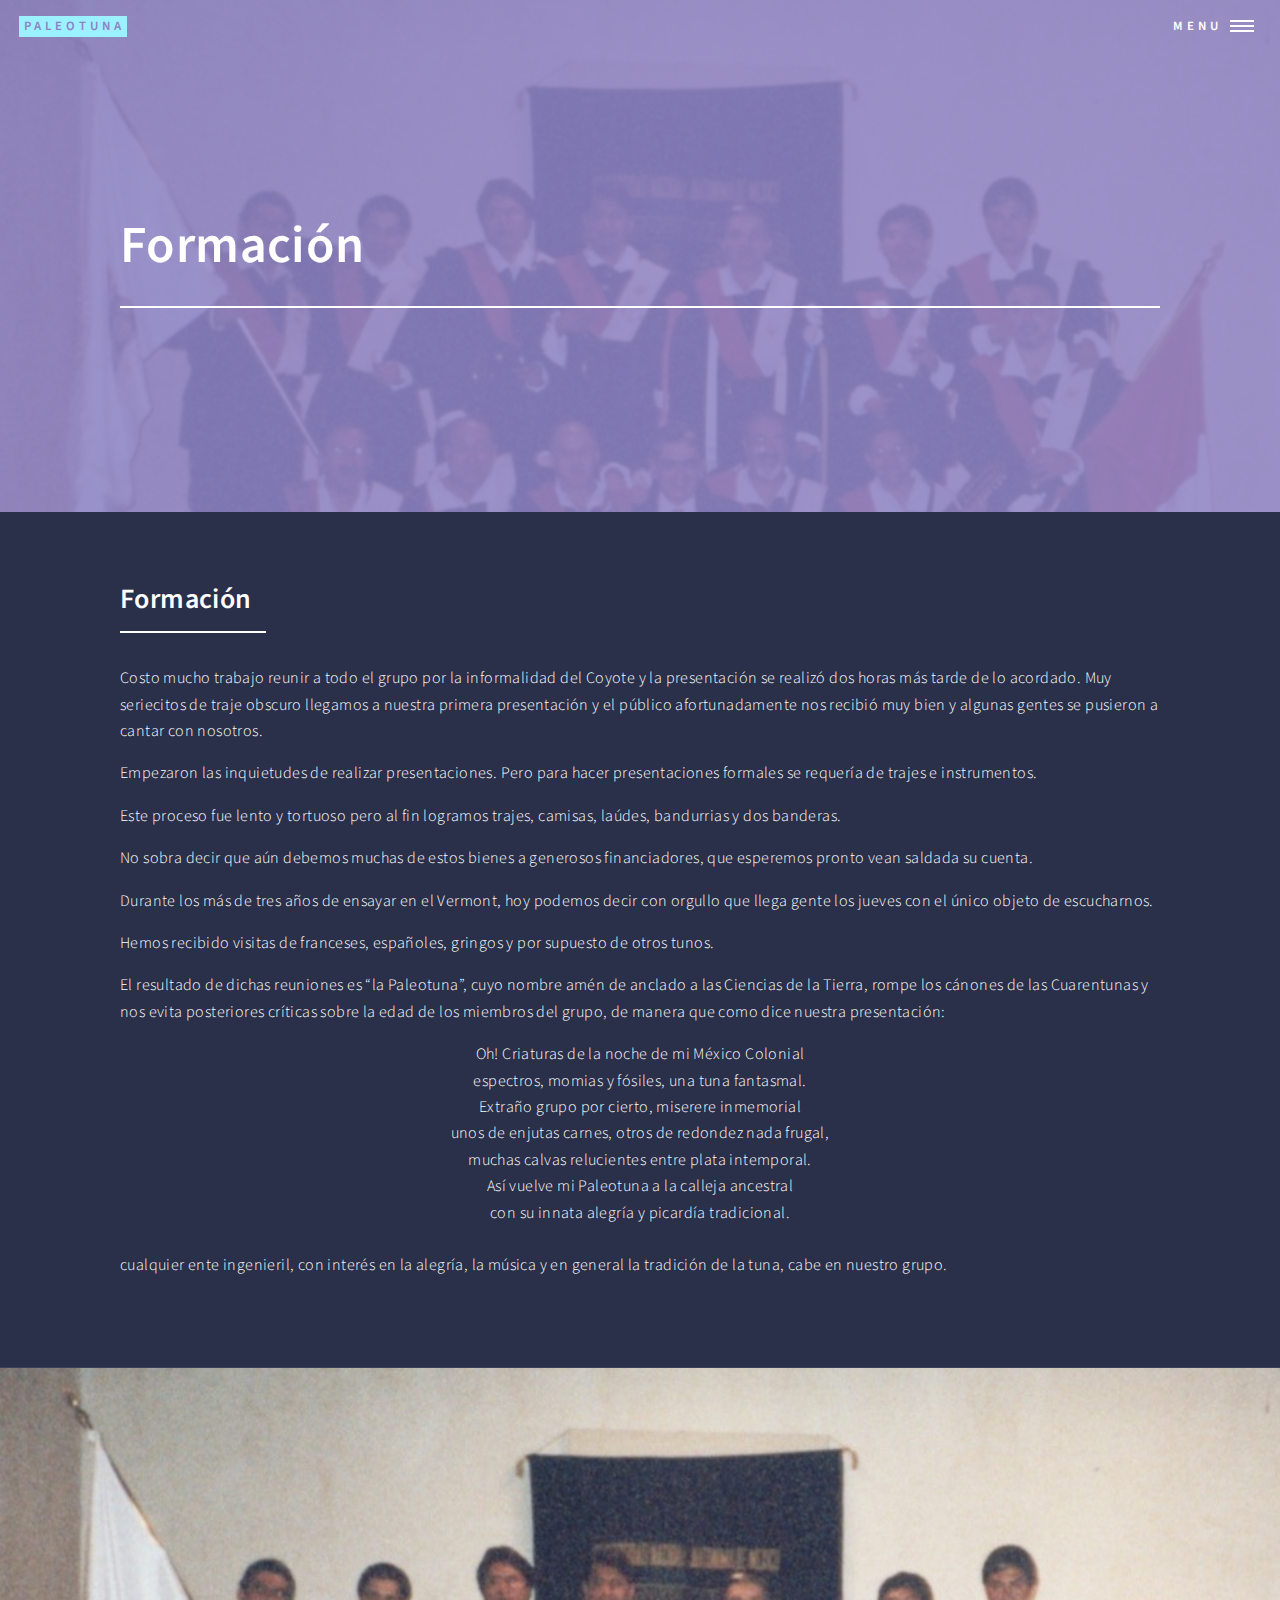
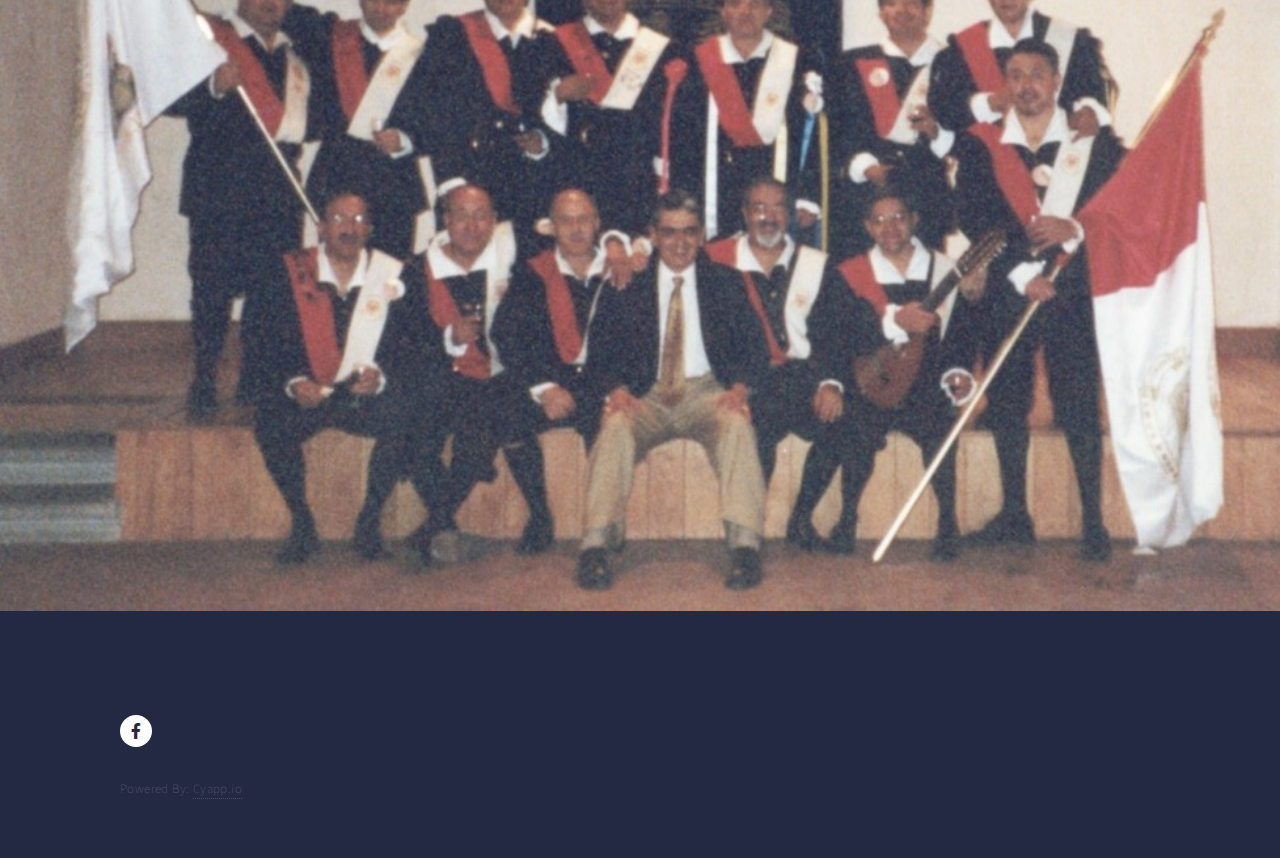
==== commit 5aa10fa7: "v1" ====
--- a/formacion.html
+++ b/formacion.html
@@ -29,14 +29,12 @@
 				<!-- Menu -->
 					<nav id="menu">
 						<ul class="links">
-							<li><a href="index.html">Home</a></li>
-							<li><a href="landing.html">Landing</a></li>
-							<li><a href="generic.html">Generic</a></li>
-							<li><a href="elements.html">Elements</a></li>
-						</ul>
-						<ul class="actions stacked">
-							<li><a href="#" class="button primary fit">Get Started</a></li>
-							<li><a href="#" class="button fit">Log In</a></li>
+							<li><a href="historia.html">Historia</a></li>
+							<li><a href="integrantes.html">Integrantes</a></li>
+							<li><a href="inicios.html">Inicios</a></li>
+							<li><a href="formacion.html">Formación de la tuna</a></li>
+							<li><a href="integracion.html">Integración</a></li>
+							<li><a href="rito.html">Rito de Jura</a></li>
 						</ul>
 					</nav>
 
@@ -94,81 +92,25 @@
                         </div>
 							</section>
 
-					
+							<span class="image main"><img src="images/semblanza.jpg" alt="" /></span>
 
 			
 
 					</div>
 
 				<!-- Contact -->
-					<section id="contact">
-						<div class="inner">
-							<section>
-								<form method="post" action="#">
-									<div class="fields">
-										<div class="field half">
-											<label for="name">Name</label>
-											<input type="text" name="name" id="name" />
-										</div>
-										<div class="field half">
-											<label for="email">Email</label>
-											<input type="text" name="email" id="email" />
-										</div>
-										<div class="field">
-											<label for="message">Message</label>
-											<textarea name="message" id="message" rows="6"></textarea>
-										</div>
-									</div>
-									<ul class="actions">
-										<li><input type="submit" value="Send Message" class="primary" /></li>
-										<li><input type="reset" value="Clear" /></li>
-									</ul>
-								</form>
-							</section>
-							<section class="split">
-								<section>
-									<div class="contact-method">
-										<span class="icon solid alt fa-envelope"></span>
-										<h3>Email</h3>
-										<a href="#">information@untitled.tld</a>
-									</div>
-								</section>
-								<section>
-									<div class="contact-method">
-										<span class="icon solid alt fa-phone"></span>
-										<h3>Phone</h3>
-										<span>(000) 000-0000 x12387</span>
-									</div>
-								</section>
-								<section>
-									<div class="contact-method">
-										<span class="icon solid alt fa-home"></span>
-										<h3>Address</h3>
-										<span>1234 Somewhere Road #5432<br />
-										Nashville, TN 00000<br />
-										United States of America</span>
-									</div>
-								</section>
-							</section>
-						</div>
-					</section>
-
-				<!-- Footer -->
-					<footer id="footer">
-						<div class="inner">
-							<ul class="icons">
-								<li><a href="#" class="icon brands alt fa-twitter"><span class="label">Twitter</span></a></li>
-								<li><a href="#" class="icon brands alt fa-facebook-f"><span class="label">Facebook</span></a></li>
-								<li><a href="#" class="icon brands alt fa-instagram"><span class="label">Instagram</span></a></li>
-								<li><a href="#" class="icon brands alt fa-github"><span class="label">GitHub</span></a></li>
-								<li><a href="#" class="icon brands alt fa-linkedin-in"><span class="label">LinkedIn</span></a></li>
-							</ul>
-							<ul class="copyright">
-								<li>&copy; Untitled</li><li>Design: <a href="https://html5up.net">HTML5 UP</a></li>
-							</ul>
-						</div>
-					</footer>
-
+				<footer id="footer">
+					<div class="inner">
+						<ul class="icons">
+							<li><a target="_blank" href="https://www.facebook.com/Paleotuna"
+									class="icon brands alt fa-facebook-f"><span class="label">Facebook</span></a></li>
+						</ul>
+						<ul class="copyright">
+		
+							<li>Powered By: <a target="_blank" href="https://cyapp.io">Cyapp.io</a></li>
+						</ul>
+					</div>
+				</footer>
 			</div>
 
 		<!-- Scripts -->
